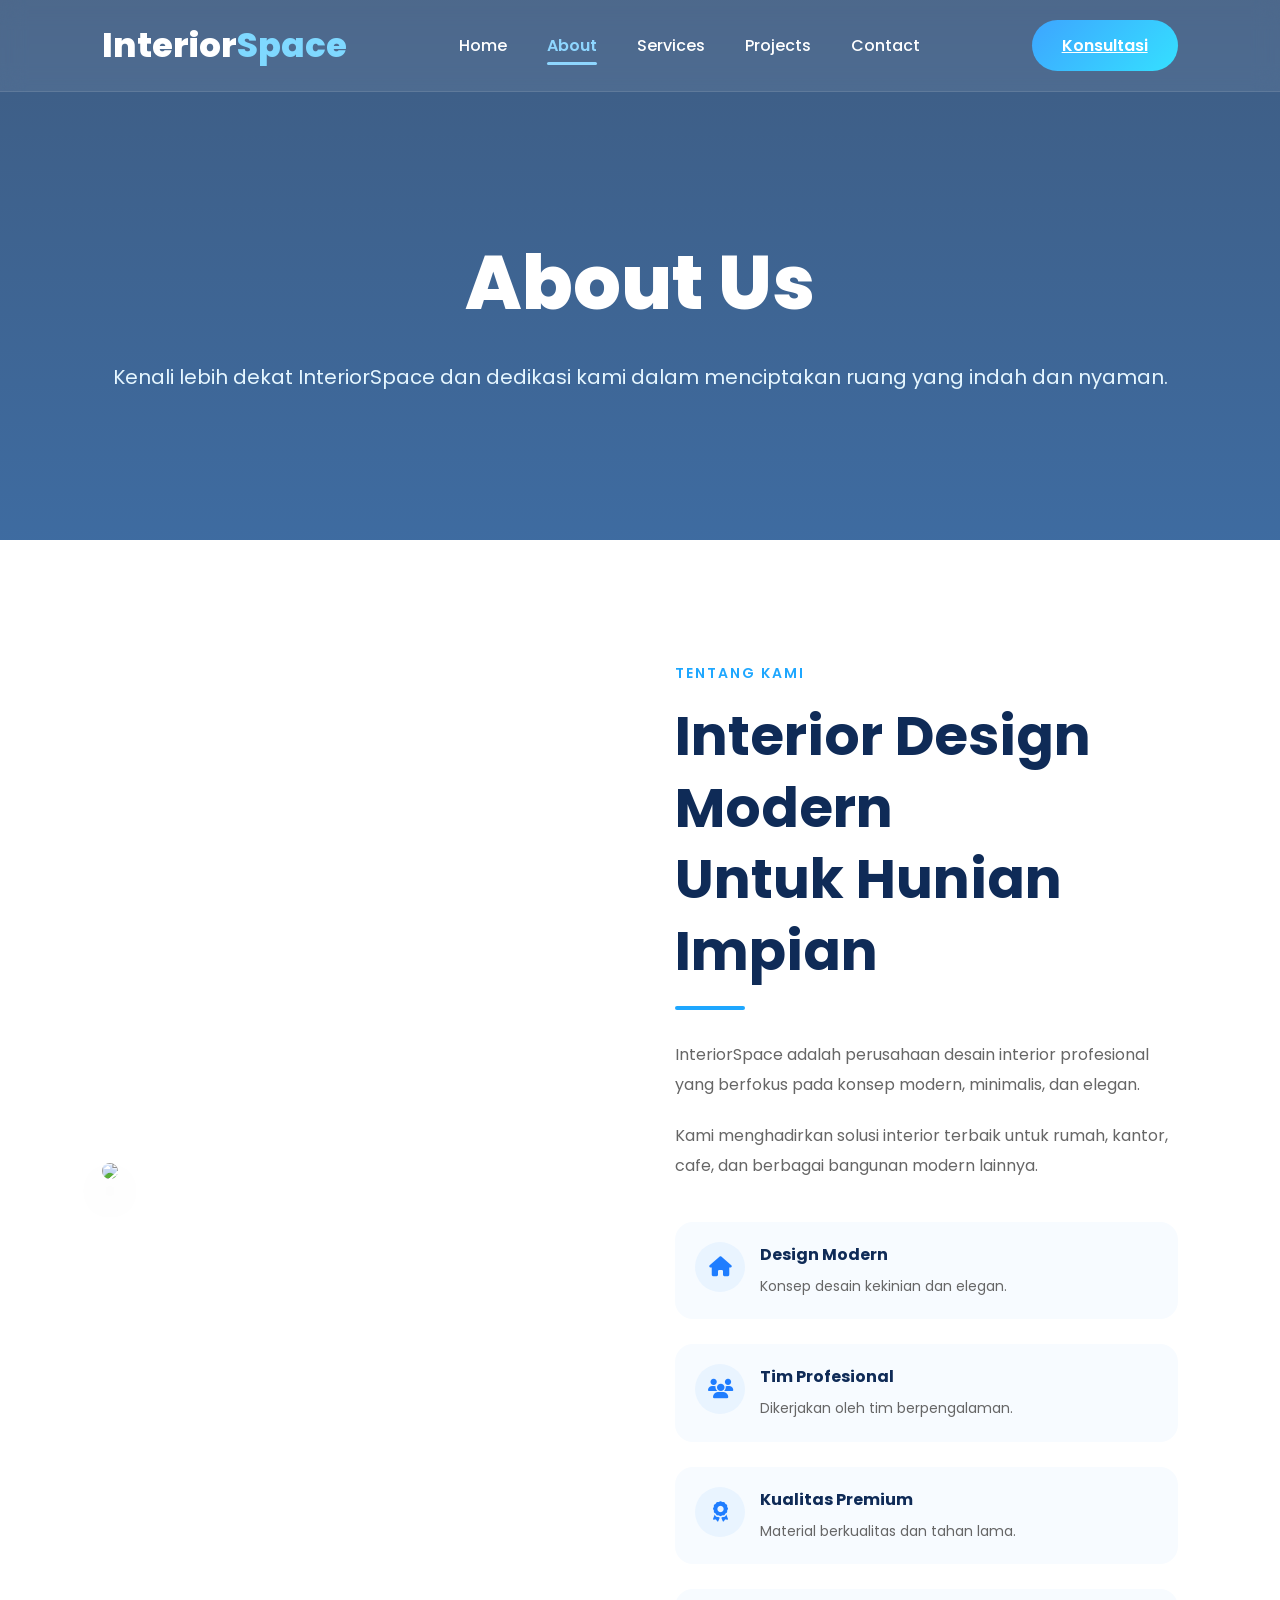
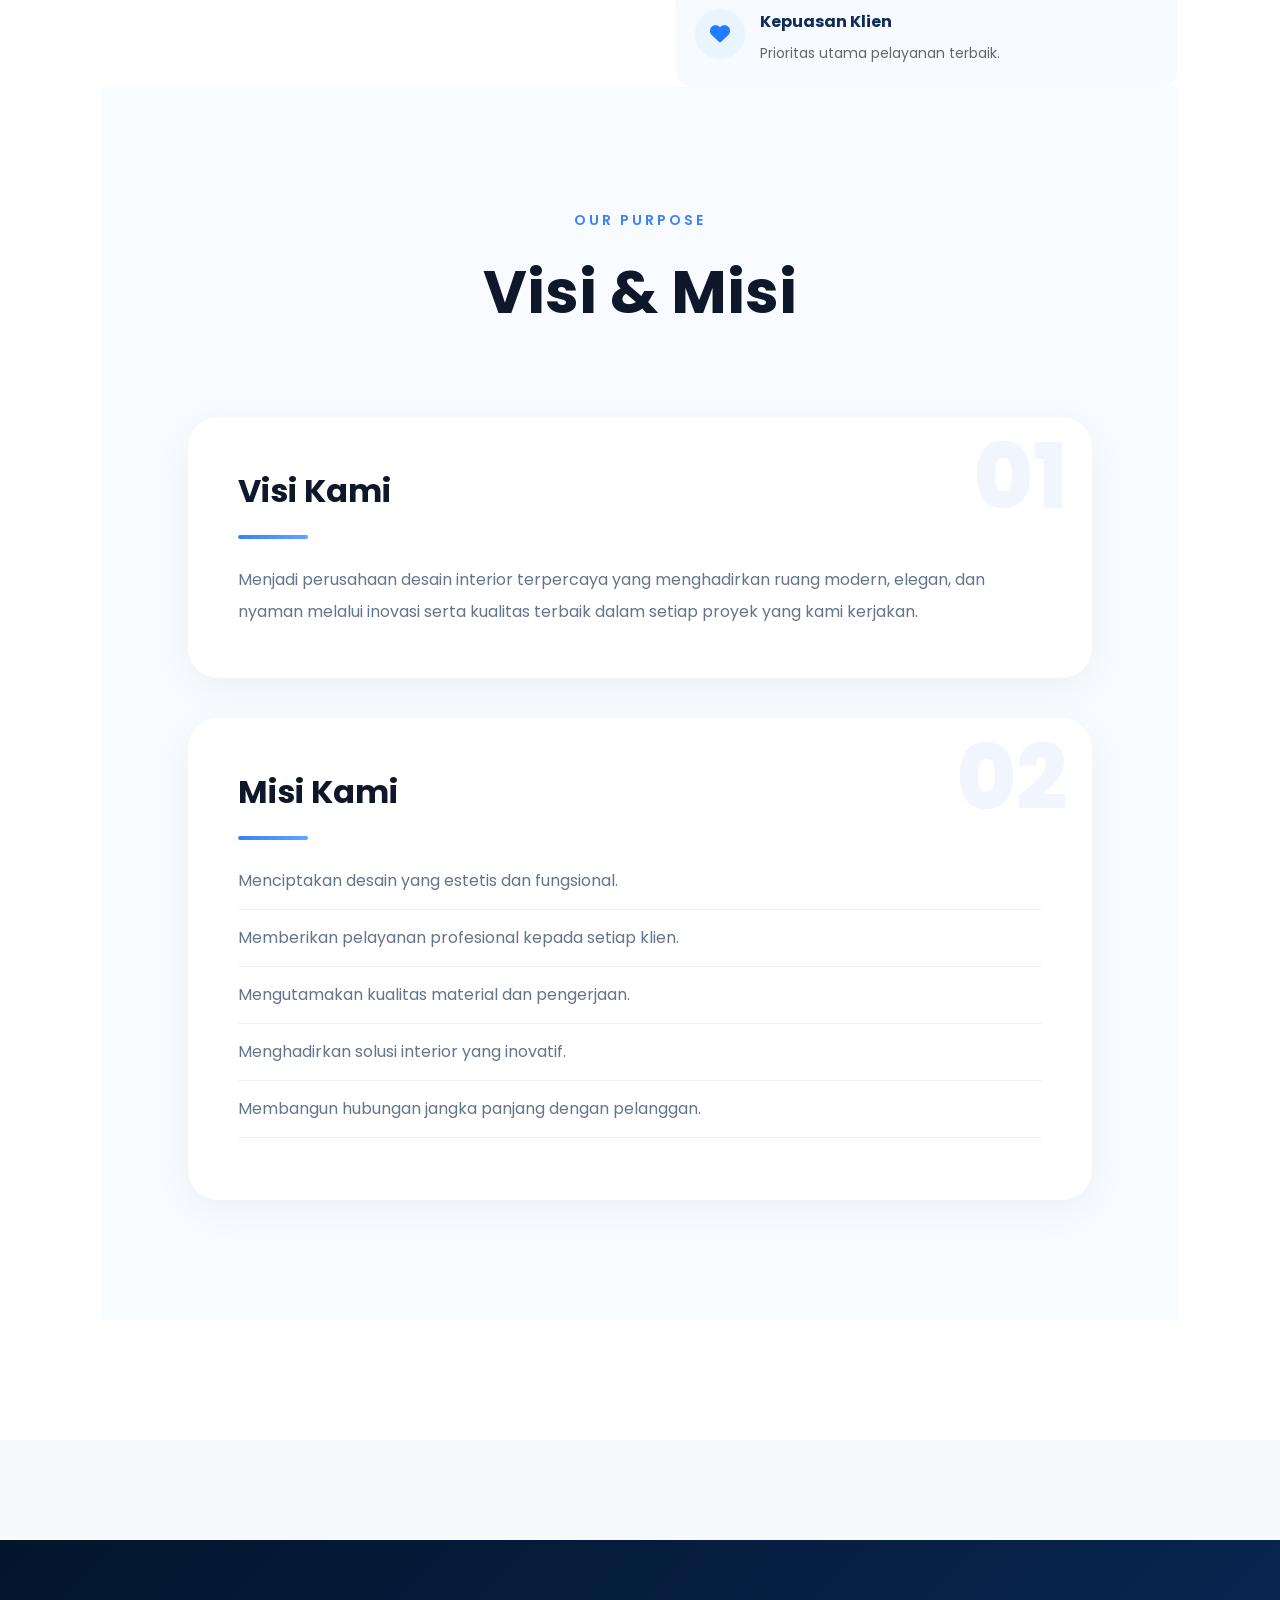
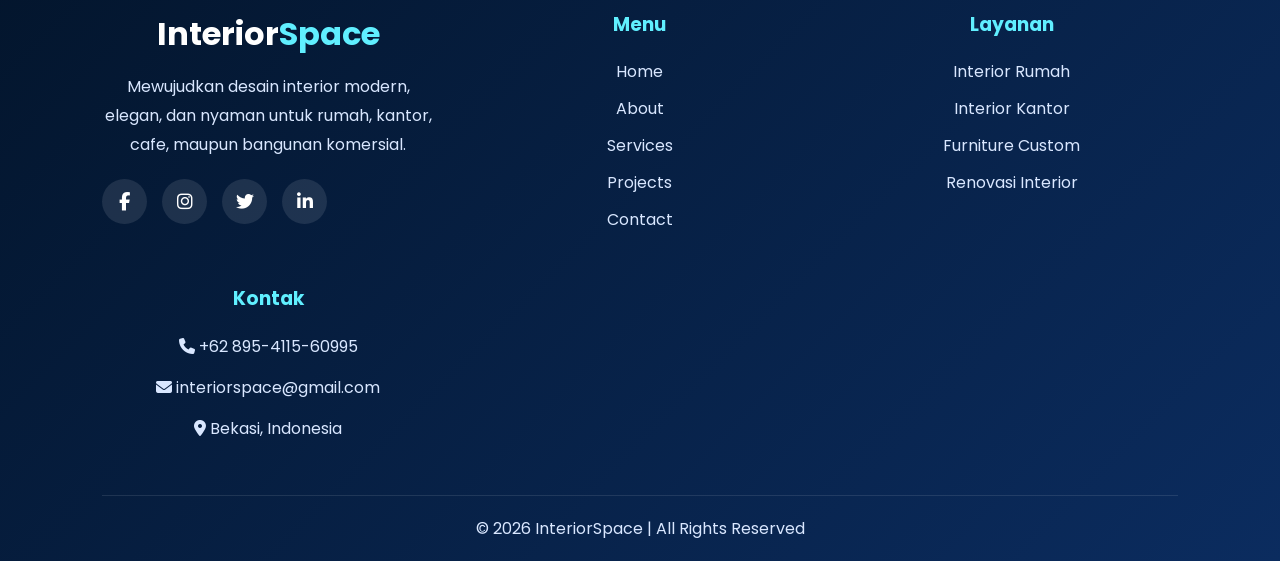
==== about.html @ 624b1803 "Add files via upload" ====
<!DOCTYPE html>
<html lang="id">
<head>
    <meta charset="UTF-8">
    <meta name="viewport" content="width=device-width, initial-scale=1.0">

    <title>About Us - InteriorSpace</title>

    <link rel="stylesheet" href="about.css">

    <!-- GOOGLE FONT -->
    <link href="https://fonts.googleapis.com/css2?family=Poppins:wght@300;400;500;600;700;800&display=swap" rel="stylesheet">

    <!-- FONT AWESOME -->
    <link rel="stylesheet"
    href="https://cdnjs.cloudflare.com/ajax/libs/font-awesome/6.5.1/css/all.min.css"/>

    

</head>
<body>

    <!-- NAVBAR -->

    <header>

        <div class="logo">
            Interior<span>Space</span>
        </div>

        <nav>
    <a href="homepage.html" class="nav-link">Home</a>
    <a href="about.html" class="nav-link">About</a>
    <a href="services.html" class="nav-link">Services</a>
    <a href="project.html" class="nav-link">Projects</a>
    <a href="contact.html" class="nav-link">Contact</a>
</nav>

         <a href="https://wa.me/62895411560995" class="btn">
    Konsultasi
</a>

    </header>

    <!-- HERO -->

    <section class="hero">

        <div class="hero-content">

            <h1>About Us</h1>

            <p>
                Kenali lebih dekat InteriorSpace dan dedikasi kami
                dalam menciptakan ruang yang indah dan nyaman.
            </p>

        </div>

    </section>

    <!-- ABOUT -->

    <section class="about">

        <div class="about-container">

            <!-- IMAGE -->

            <div class="about-image">

                <img src="https://images.unsplash.com/photo-1505693416388-ac5ce068fe85?q=80&w=1200&auto=format&fit=crop">
                <div class="">
                </div>
            </div>

            <!-- TEXT -->

            <div class="about-text">

                <span class="about-tag">
                    TENTANG KAMI
                </span>

                <h2>
                    Interior Design Modern <br>
                    Untuk Hunian Impian
                </h2>

                <div class="line"></div>

                <p>
                    InteriorSpace adalah perusahaan desain interior profesional
                    yang berfokus pada konsep modern, minimalis, dan elegan.
                </p>

                <p>
                    Kami menghadirkan solusi interior terbaik untuk rumah,
                    kantor, cafe, dan berbagai bangunan modern lainnya.
                </p>

                <!-- LIST -->

                <div class="about-list">

                    <div class="about-item">

                        <div class="about-icon">
                            <i class="fa-solid fa-house"></i>
                        </div>

                        <div>

                            <h4>Design Modern</h4>

                            <p>
                                Konsep desain kekinian dan elegan.
                            </p>

                        </div>

                    </div>

                    <div class="about-item">

                        <div class="about-icon">
                            <i class="fa-solid fa-users"></i>
                        </div>

                        <div>

                            <h4>Tim Profesional</h4>

                            <p>
                                Dikerjakan oleh tim berpengalaman.
                            </p>

                        </div>

                    </div>

                    <div class="about-item">

                        <div class="about-icon">
                            <i class="fa-solid fa-award"></i>
                        </div>

                        <div>

                            <h4>Kualitas Premium</h4>

                            <p>
                                Material berkualitas dan tahan lama.
                            </p>

                        </div>

                    </div>

                    <div class="about-item">

                        <div class="about-icon">
                            <i class="fa-solid fa-heart"></i>
                        </div>

                        <div>

                            <h4>Kepuasan Klien</h4>

                            <p>
                                Prioritas utama pelayanan terbaik.
                            </p>

                        </div>

                    </div>

                </div>

            </div>

        </div>

        <section class="vision-mission">

    <div class="vm-title">

        <span>OUR PURPOSE</span>

        <h2>
            Visi & Misi
        </h2>

    </div>

    <div class="vm-container">

        <!-- VISI -->

        <div class="vm-box">

            <div class="vm-number">
                01
            </div>

            <h3>Visi Kami</h3>

            <div class="vm-line"></div>

            <p>
                Menjadi perusahaan desain interior terpercaya yang menghadirkan
                ruang modern, elegan, dan nyaman melalui inovasi serta kualitas
                terbaik dalam setiap proyek yang kami kerjakan.
            </p>

        </div>

        <!-- MISI -->

        <div class="vm-box">

            <div class="vm-number">
                02
            </div>

            <h3>Misi Kami</h3>

            <div class="vm-line"></div>

            <ul>

                <li>Menciptakan desain yang estetis dan fungsional.</li>

                <li>Memberikan pelayanan profesional kepada setiap klien.</li>

                <li>Mengutamakan kualitas material dan pengerjaan.</li>

                <li>Menghadirkan solusi interior yang inovatif.</li>

                <li>Membangun hubungan jangka panjang dengan pelanggan.</li>

            </ul>

        </div>

    </div>

</section>


<script src="script.js"></script>
</body>
        
    <!-- FOOTER -->

    </section>

<!-- FOOTER -->

<footer class="footer">

    <div class="footer-top"></div>

    <div class="footer-container">

        <div class="footer-box">

            <h2 class="footer-logo">
                Interior<span>Space</span>
            </h2>

            <p>
                Mewujudkan desain interior modern, elegan,
                dan nyaman untuk rumah, kantor, cafe,
                maupun bangunan komersial.
            </p>

            <div class="social">

                <a href="#"><i class="fab fa-facebook-f"></i></a>
                <a href="#"><i class="fab fa-instagram"></i></a>
                <a href="#"><i class="fab fa-twitter"></i></a>
                <a href="#"><i class="fab fa-linkedin-in"></i></a>

            </div>

        </div>

        <div class="footer-box">

            <h3>Menu</h3>

            <a href="homepage.html">Home</a>
            <a href="about.html">About</a>
            <a href="services.html">Services</a>
            <a href="project.html">Projects</a>
            <a href="contact.html">Contact</a>

        </div>

        <div class="footer-box">

            <h3>Layanan</h3>

            <a href="#">Interior Rumah</a>
            <a href="#">Interior Kantor</a>
            <a href="#">Furniture Custom</a>
            <a href="#">Renovasi Interior</a>

        </div>

        <div class="footer-box">

            <h3>Kontak</h3>

             <p><i class="fas fa-phone"></i> +62 895-4115-60995</p>

            <p><i class="fas fa-envelope"></i> interiorspace@gmail.com</p>

            <p><i class="fas fa-location-dot"></i> Bekasi, Indonesia</p>

        </div>

    </div>

    <div class="footer-bottom">
        <p>© 2026 InteriorSpace | All Rights Reserved</p>
    </div>

</footer>

<script src="script.js"></script>



</body>
</html>
---- about.css ----
/* =========================
                GLOBAL
        ========================= */

        *{
            margin:0;
            padding:0;
            box-sizing:border-box;
            font-family:'Poppins',sans-serif;
            scroll-behavior:smooth;
        }

        body{
            background:#f7f9fc;
            overflow-x:hidden;
        }

        /* =========================
                NAVBAR
        ========================= */

        header{
            width:100%;
            padding:20px 8%;

            position:fixed;
            top:0;
            left:0;
            z-index:1000;

            display:flex;
            justify-content:space-between;
            align-items:center;

            background:rgba(255,255,255,0.08);
            backdrop-filter:blur(12px);

            border-bottom:1px solid rgba(255,255,255,0.1);
        }

        .logo{
            font-size:34px;
            font-weight:800;
            color:white;
        }

        .logo span{
            color:#7fd8ff;
        }

        nav a{
            text-decoration:none;
            color:white;
            margin:0 18px;
            font-weight:500;
            transition:0.3s;
            position:relative;
        }

        nav a:hover{
            color:#7fd8ff;
        }

        nav a::after{
            content:'';
            position:absolute;
            width:0%;
            height:2px;
            background:#7fd8ff;
            left:0;
            bottom:-6px;
            transition:0.3s;
        }

        nav a:hover::after{
            width:100%;
        }

        .btn{
            padding:13px 30px;
            border:none;
            border-radius:40px;
            background:linear-gradient(135deg,#3da5ff,#35e0ff);
            color:white;
            font-weight:600;
            cursor:pointer;
            transition:0.3s;
        }

        .btn:hover{
            transform:translateY(-5px);
        }

        /* =========================
                HERO
        ========================= */

        .hero{
            width:100%;
            height:60vh;

            background:
            linear-gradient(rgba(0,40,90,0.75),rgba(0,60,130,0.75)),
            url('https://images.unsplash.com/photo-1494526585095-c41746248156?q=80&w=1600&auto=format&fit=crop');

            background-size:cover;
            background-position:center;

            display:flex;
            justify-content:center;
            align-items:center;
            text-align:center;

            padding:20px;
            color:white;
        }

        .hero-content{
            margin-top:80px;
        }

        .hero-content h1{
            font-size:75px;
            margin-bottom:20px;
            font-weight:800;
        }

        .hero-content p{
            font-size:20px;
            line-height:1.8;
            color:#e5f6ff;
        }

        /* =========================
                ABOUT
        ========================= */

        .about{
            padding:120px 8%;
            background:white;
        }

        .about-container{
            display:flex;
            align-items:center;
            gap:70px;
            flex-wrap:wrap;
        }

        /* IMAGE */

        .about-image{
            flex:1;
            position:relative;
        }

        .about-image img{
            width:100%;
            border-radius:30px;
            box-shadow:0 20px 40px rgba(0,0,0,0.1);
        }

        .experience-box{
            position:absolute;
            left:30px;
            bottom:30px;

            background:linear-gradient(135deg,#0066ff,#35e0ff);

            padding:30px;
            border-radius:20px;

            color:white;
            text-align:center;

            min-width:180px;
        }

        .experience-box i{
            font-size:35px;
            margin-bottom:10px;
        }

        .experience-box h3{
            font-size:45px;
            margin-bottom:5px;
        }

        /* TEXT */

        .about-text{
            flex:1;
        }

        .about-tag{
            color:#1ea7ff;
            font-size:14px;
            font-weight:600;
            letter-spacing:2px;
        }

        .about-text h2{
            font-size:55px;
            color:#0f2b57;
            line-height:1.3;
            margin:15px 0 20px;
        }

        .line{
            width:70px;
            height:4px;
            border-radius:10px;
            background:#1ea7ff;
            margin-bottom:30px;
        }

        .about-text p{
            color:#666;
            line-height:1.9;
            margin-bottom:20px;
        }

        /* LIST */

        .about-list{
            display:grid;
            grid-template-columns:repeat(auto-fit,minmax(250px,1fr));
            gap:25px;
            margin-top:40px;
        }

        .about-item{
            display:flex;
            gap:15px;
            background:#f7fbff;
            padding:20px;
            border-radius:18px;
            transition:0.3s;
        }

        .about-item:hover{
            transform:translateY(-5px);
        }

        .about-icon{
            min-width:50px;
            height:50px;
            border-radius:50%;

            background:#e9f4ff;
            color:#1f7dff;

            display:flex;
            justify-content:center;
            align-items:center;
        }

        .about-icon i{
            font-size:20px;
        }

        .about-item h4{
            color:#0f2b57;
            margin-bottom:6px;
        }

        .about-item p{
            margin:0;
            font-size:14px;
        }

        /* =========================
                VISION
        ========================= */

        .vision-box{
            margin-top:80px;

            background:#f3f7fd;

            border-radius:25px;

            padding:50px;
            text-align:center;
        }

        .vision-box span{
            color:#1ea7ff;
            font-size:14px;
            font-weight:600;
            letter-spacing:2px;
        }

        .vision-box i{
            display:block;
            font-size:40px;
            color:#1f7dff;
            margin:20px 0;
        }

        .vision-box p{
            max-width:850px;
            margin:auto;
            line-height:2;
            color:#555;
            font-size:18px;
        }

        /* =========================
                TEAM
        ========================= */

        .team{
            padding-top:100px;
        }

        .team h2{
            text-align:center;
            font-size:50px;
            color:#0f2b57;
            margin-bottom:60px;
        }

        .team-container{
            display:grid;
            grid-template-columns:repeat(auto-fit,minmax(230px,1fr));
            gap:30px;
        }

        .team-card{
            background:white;
            border-radius:25px;
            padding:35px 25px;
            text-align:center;

            box-shadow:0 10px 30px rgba(0,0,0,0.06);

            transition:0.3s;
        }

        .team-card:hover{
            transform:translateY(-8px);
        }

        .team-card img{
            width:110px;
            height:110px;
            border-radius:50%;
            object-fit:cover;
            margin-bottom:20px;
        }

        .team-card h3{
            color:#0f2b57;
            margin-bottom:5px;
        }

        .team-card p{
            color:#777;
            margin-bottom:20px;
        }

        .socials{
            display:flex;
            justify-content:center;
            gap:12px;
        }

        .socials i{
            width:38px;
            height:38px;
            border-radius:50%;

            background:#eef5ff;
            color:#1f7dff;

            display:flex;
            justify-content:center;
            align-items:center;

            cursor:pointer;
            transition:0.3s;
        }

        .socials i:hover{
            background:#1f7dff;
            color:white;
        }

        /* =========================
                FOOTER
        ========================= */

        footer{
            background:#081b34;
            color:white;
            text-align:center;
            padding:25px;
            margin-top:100px;
        }

        /* =========================
                RESPONSIVE
        ========================= */

        @media(max-width:992px){

            .about-container{
                flex-direction:column;
            }

            .hero-content h1{
                font-size:55px;
            }

        }

        @media(max-width:768px){

            header{
                flex-direction:column;
                gap:15px;
            }

            nav{
                text-align:center;
            }

            nav a{
                display:inline-block;
                margin:10px;
            }

            .hero-content h1{
                font-size:42px;
            }

            .about-text h2{
                font-size:38px;
            }

            .team h2{
                font-size:38px;
            }

            .vision-box{
                padding:35px 25px;
            }

        }

        nav a{
    text-decoration:none;
    color:white;
    margin:0 18px;
    font-weight:500;
    position:relative;
    transition:.3s;
}

nav a:hover{
    color:#8ed6ff;
}

nav a.active{
    color:#8ed6ff;
    font-weight:600;
}

nav a.active::after{
    content:'';
    position:absolute;
    left:0;
    bottom:-8px;
    width:100%;
    height:3px;
    background:#8ed6ff;
    border-radius:10px;
}

@media(max-width:768px){

    nav{
        display:flex;
        overflow-x:auto;
        white-space:nowrap;
        width:100%;
        padding-bottom:10px;
    }

    nav::-webkit-scrollbar{
        display:none;
    }

    nav a{
        flex-shrink:0;
        margin:0 12px;
    }

}

/* ================= FOOTER ================= */

.footer{
    background:linear-gradient(
        135deg,
        #03152c,
        #0b2c5f
    );
    color:white;
    padding:70px 8% 20px;
}

.footer-container{
    display:grid;
    grid-template-columns:
    repeat(auto-fit,minmax(250px,1fr));
    gap:40px;
}

.footer-box h2{
    font-size:32px;
    margin-bottom:15px;
}

.footer-box h2 span{
    color:#60efff;
}

.footer-box h3{
    margin-bottom:20px;
    color:#60efff;
}

.footer-box p{
    color:#d9e7ff;
    line-height:1.8;
    margin-bottom:12px;
}

.footer-box a{
    display:block;
    color:#d9e7ff;
    text-decoration:none;
    margin-bottom:12px;
    transition:.3s;
}

.footer-box a:hover{
    color:#60efff;
    transform:translateX(5px);
}

.social{
    display:flex;
    gap:15px;
    margin-top:20px;
}

.social a{
    width:45px;
    height:45px;
    background:rgba(255,255,255,.1);
    border-radius:50%;

    display:flex;
    align-items:center;
    justify-content:center;

    color:white;
    font-size:18px;

    transition:.3s;
}

.social a:hover{
    background:#60efff;
    color:#03152c;
    transform:translateY(-5px);
}

.footer-bottom{
    border-top:1px solid rgba(255,255,255,.1);
    margin-top:40px;
    padding-top:20px;
    text-align:center;
}

.footer-bottom p{
    color:#d9e7ff;
}

/* ================= RESPONSIVE ================= */

@media(max-width:768px){

    .footer{
        text-align:center;
    }

    .social{
        justify-content:center;
    }

}

/* ========================= */
/* VISION MISSION MODERN */
/* ========================= */

.vision-mission{
    padding:120px 8%;
    background:#f8fbff;
}

.vm-title{
    text-align:center;
    margin-bottom:80px;
}

.vm-title span{
    color:#3b82f6;
    font-size:14px;
    font-weight:600;
    letter-spacing:3px;
}

.vm-title h2{
    font-size:60px;
    color:#0f172a;
    margin-top:15px;
    font-weight:700;
}

.vm-container{
    display:grid;
    grid-template-columns:repeat(auto-fit,minmax(450px,1fr));
    gap:40px;
}

.vm-box{
    background:white;
    padding:50px;
    border-radius:30px;
    position:relative;
    overflow:hidden;
    transition:.4s;
    box-shadow:0 10px 40px rgba(0,0,0,.05);
}

.vm-box:hover{
    transform:translateY(-10px);
}

.vm-number{
    position:absolute;
    top:15px;
    right:25px;
    font-size:90px;
    font-weight:800;
    color:rgba(59,130,246,.08);
    line-height:1;
}

.vm-box h3{
    font-size:32px;
    color:#0f172a;
    margin-bottom:20px;
}

.vm-line{
    width:70px;
    height:4px;
    background:linear-gradient(
        90deg,
        #3b82f6,
        #60a5fa
    );
    border-radius:20px;
    margin-bottom:25px;
}

.vm-box p{
    color:#64748b;
    line-height:2;
    font-size:16px;
}

.vm-box ul{
    list-style:none;
}

.vm-box ul li{
    color:#64748b;
    line-height:2;
    margin-bottom:12px;
    border-bottom:1px solid #eef2f7;
    padding-bottom:12px;
}

/* Responsive */

@media(max-width:768px){

    .vm-title h2{
        font-size:40px;
    }

    .vm-container{
        grid-template-columns:1fr;
    }

    .vm-box{
        padding:35px;
    }

    .vm-number{
        font-size:70px;
    }

}
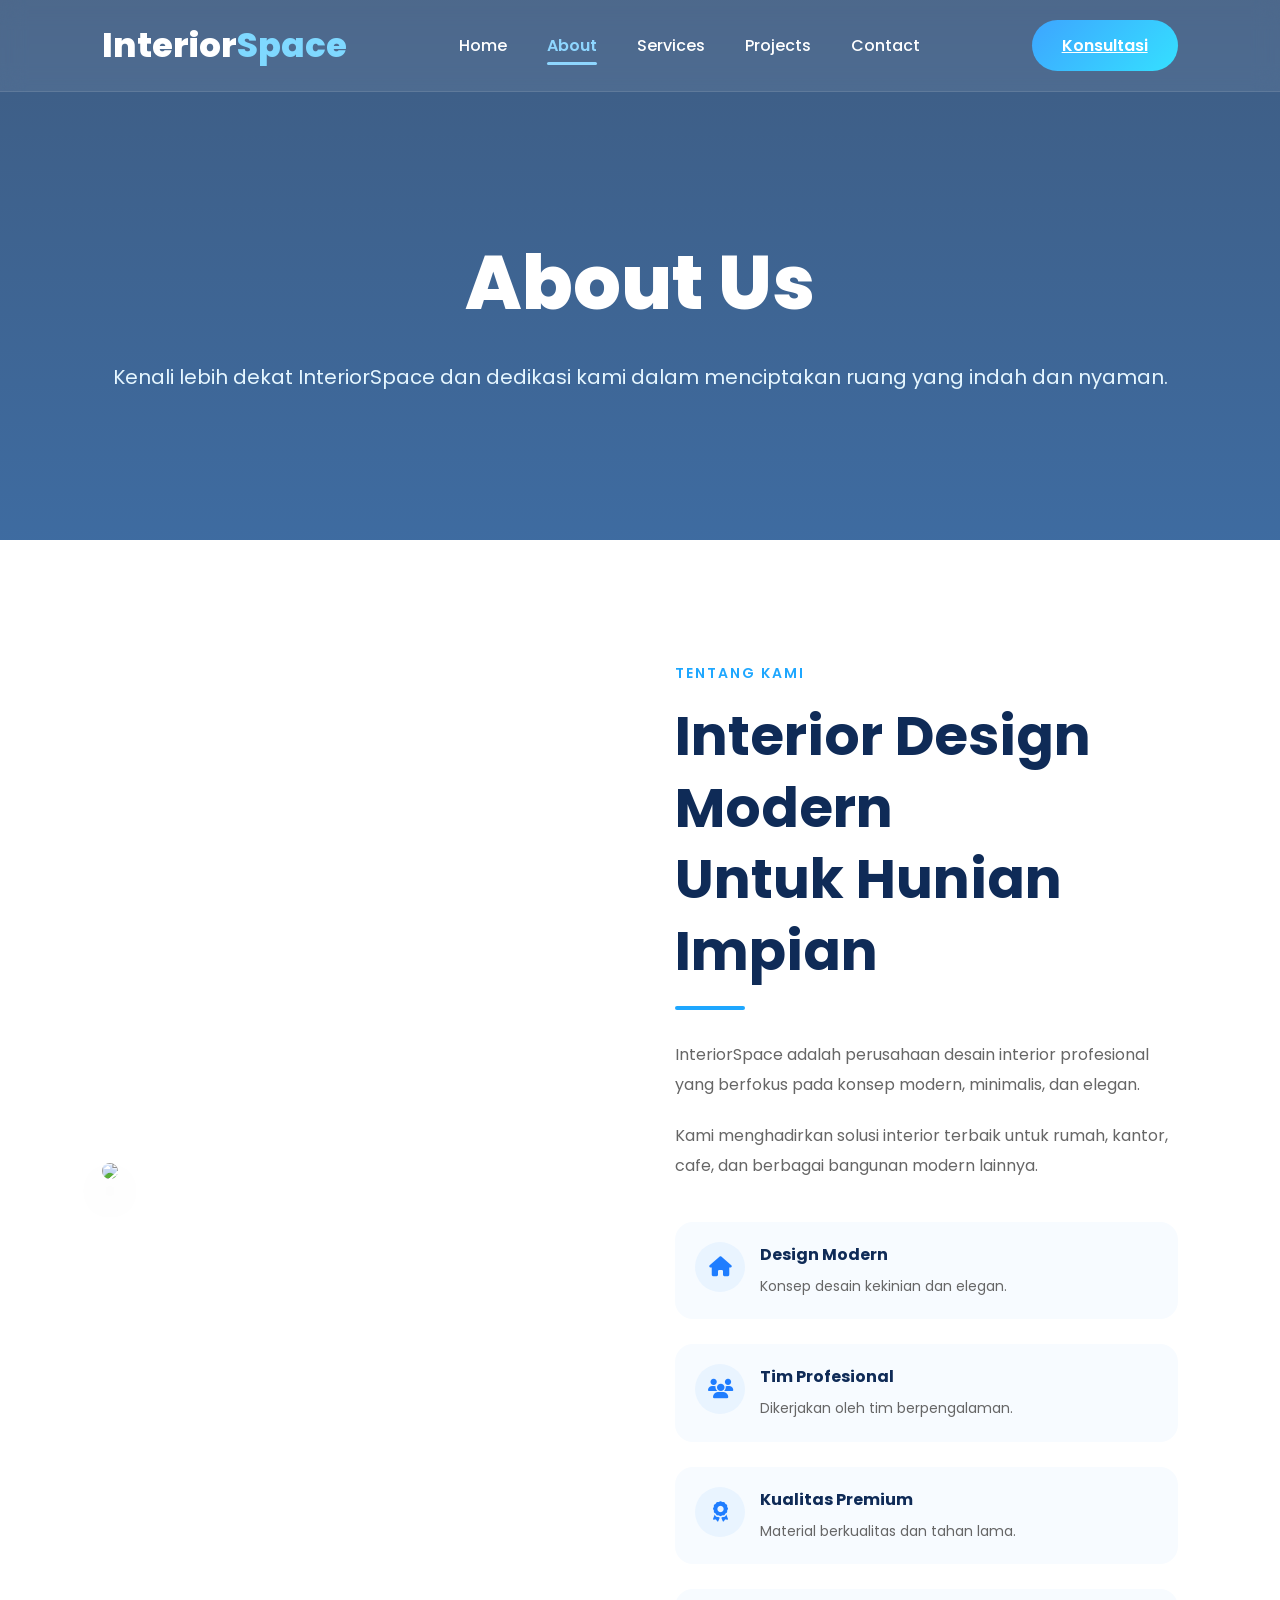
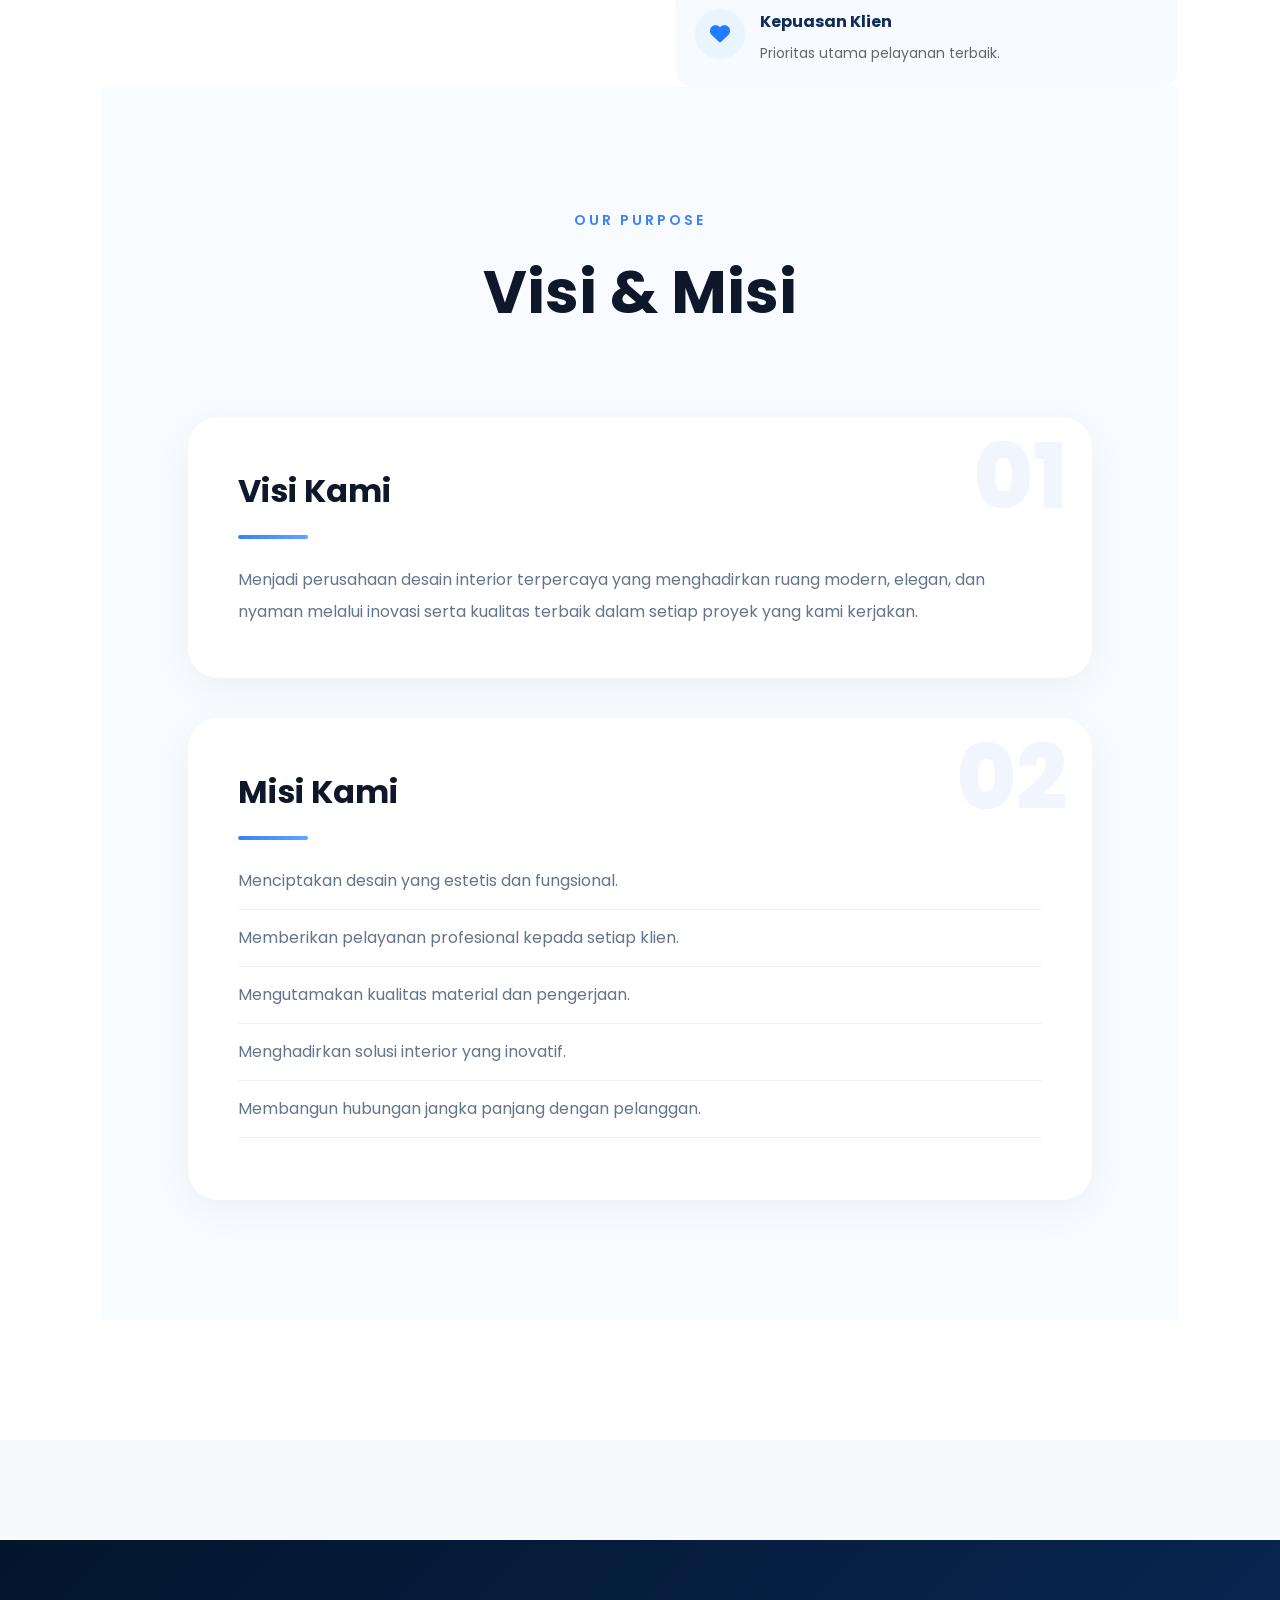
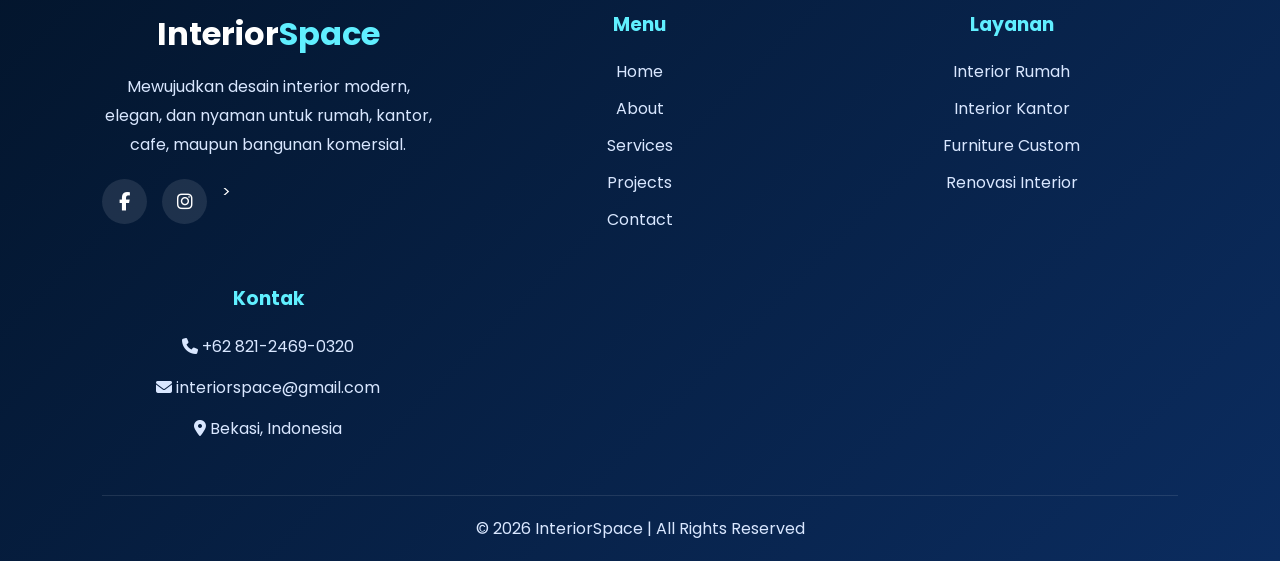
==== commit dcc8f898: "Update about.html" ====
--- a/about.html
+++ b/about.html
@@ -29,7 +29,7 @@
         </div>
 
         <nav>
-    <a href="homepage.html" class="nav-link">Home</a>
+    <a href="index.html" class="nav-link">Home</a>
     <a href="about.html" class="nav-link">About</a>
     <a href="services.html" class="nav-link">Services</a>
     <a href="project.html" class="nav-link">Projects</a>
@@ -278,9 +278,7 @@
             <div class="social">
 
                 <a href="#"><i class="fab fa-facebook-f"></i></a>
-                <a href="#"><i class="fab fa-instagram"></i></a>
-                <a href="#"><i class="fab fa-twitter"></i></a>
-                <a href="#"><i class="fab fa-linkedin-in"></i></a>
+                <a href="#"><i class="fab fa-instagram"></i></a>>
 
             </div>
 
@@ -290,7 +288,7 @@
 
             <h3>Menu</h3>
 
-            <a href="homepage.html">Home</a>
+            <a href="index.html">Home</a>
             <a href="about.html">About</a>
             <a href="services.html">Services</a>
             <a href="project.html">Projects</a>
@@ -313,7 +311,7 @@
 
             <h3>Kontak</h3>
 
-             <p><i class="fas fa-phone"></i> +62 895-4115-60995</p>
+             <p><i class="fas fa-phone"></i> +62 821-2469-0320</p>
 
             <p><i class="fas fa-envelope"></i> interiorspace@gmail.com</p>
 
@@ -334,4 +332,4 @@
 
 
 </body>
-</html>+</html>
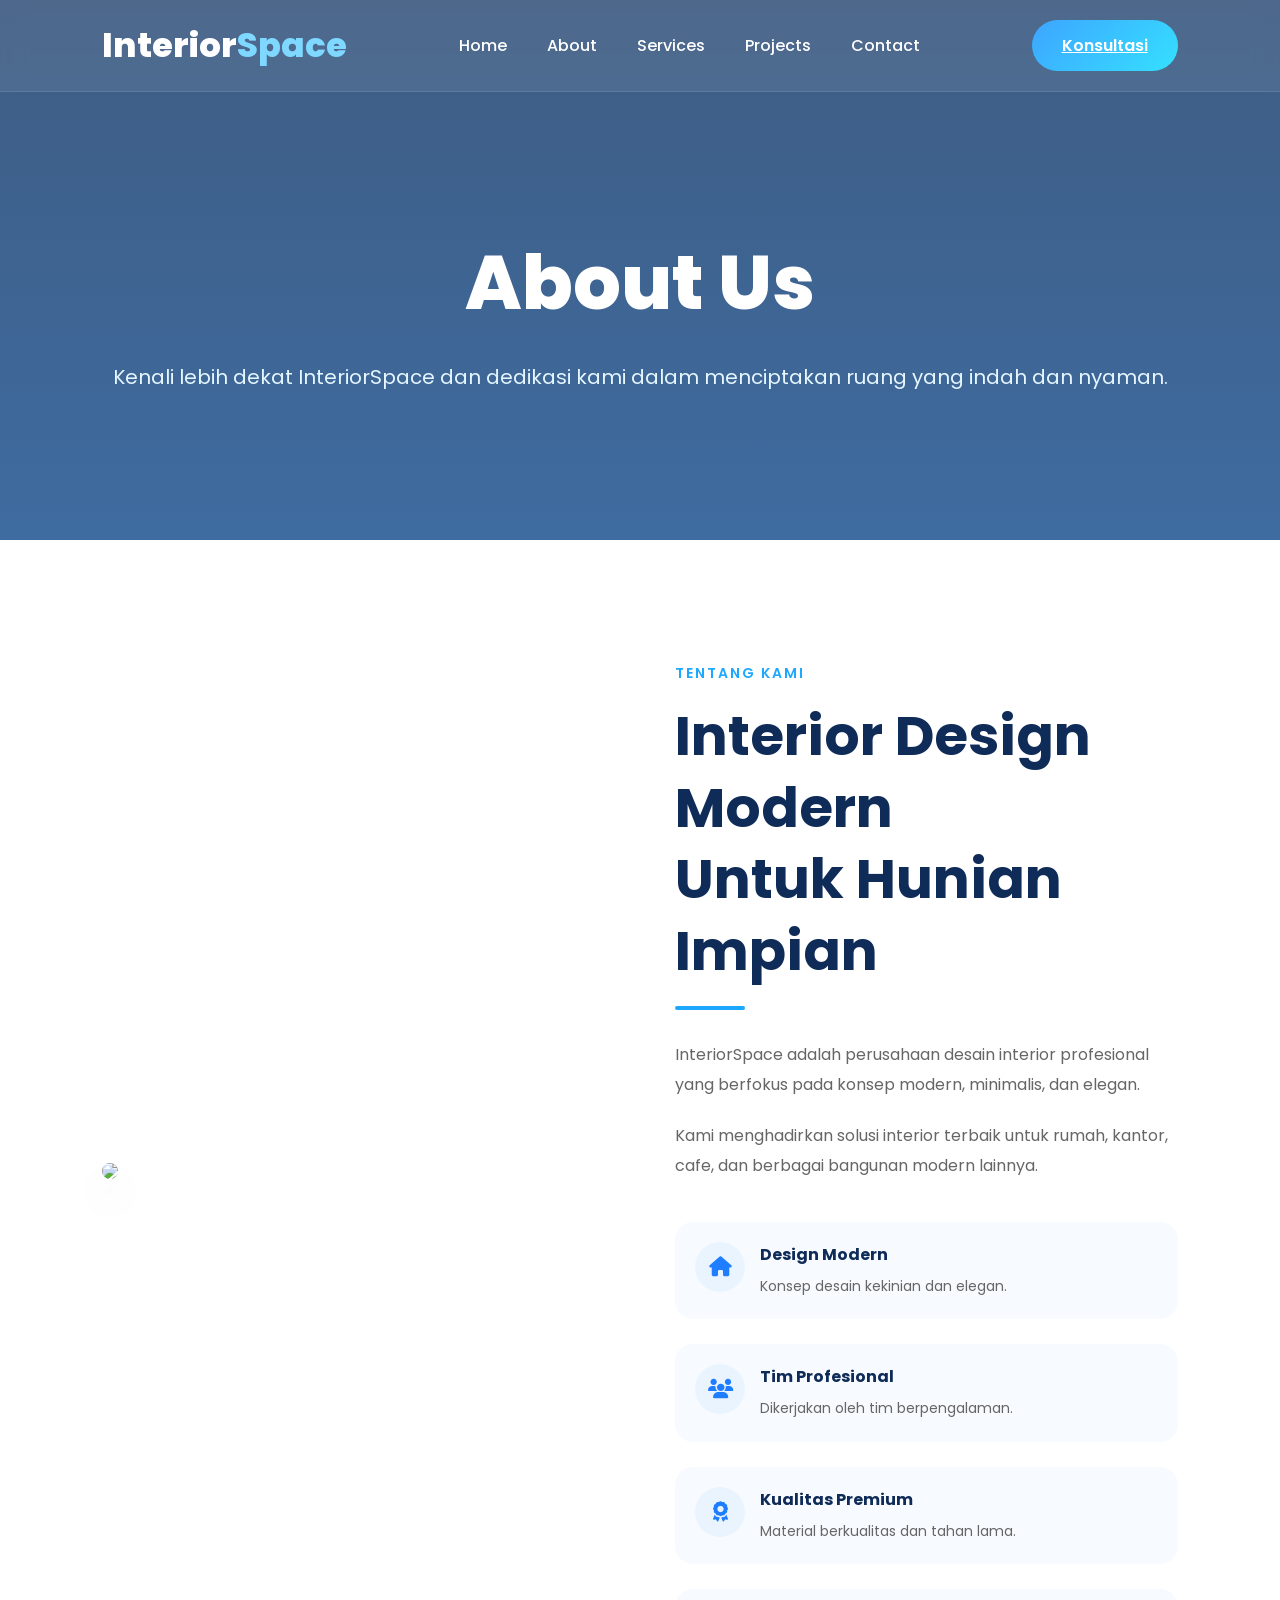
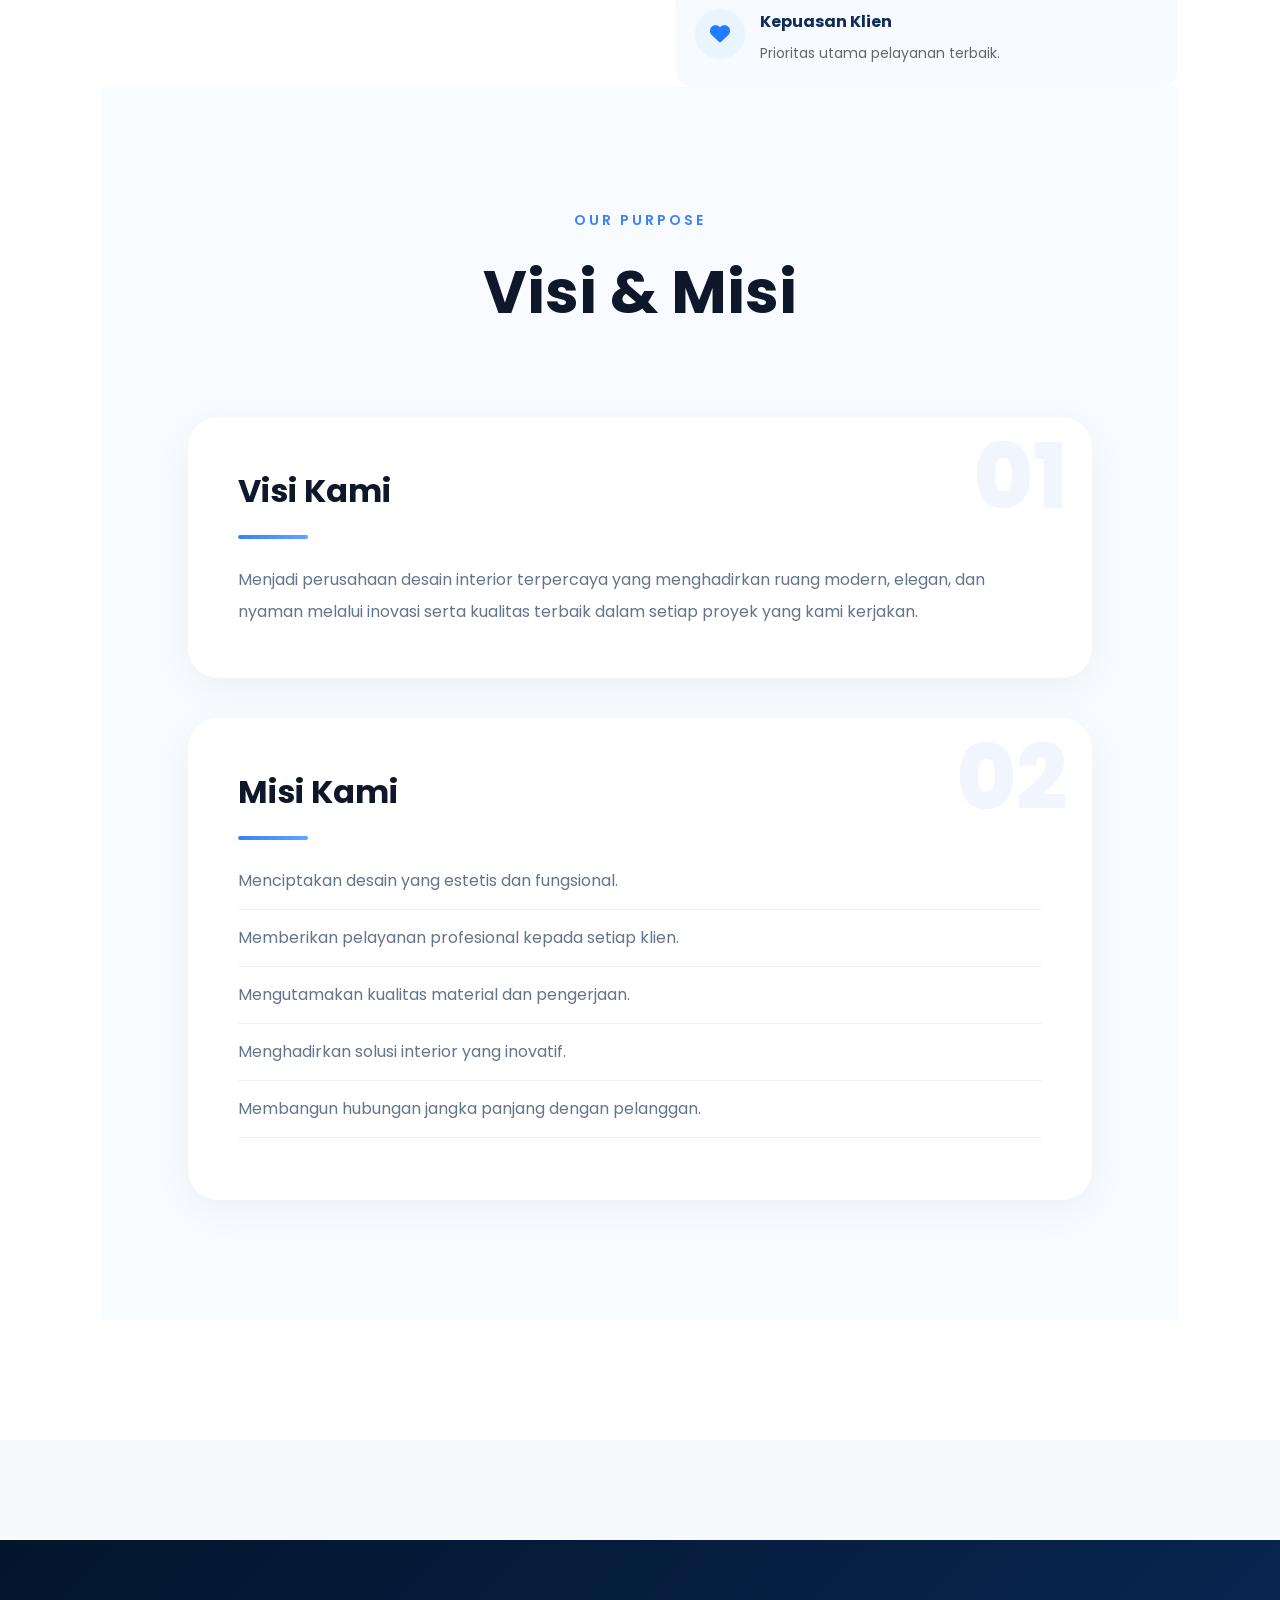
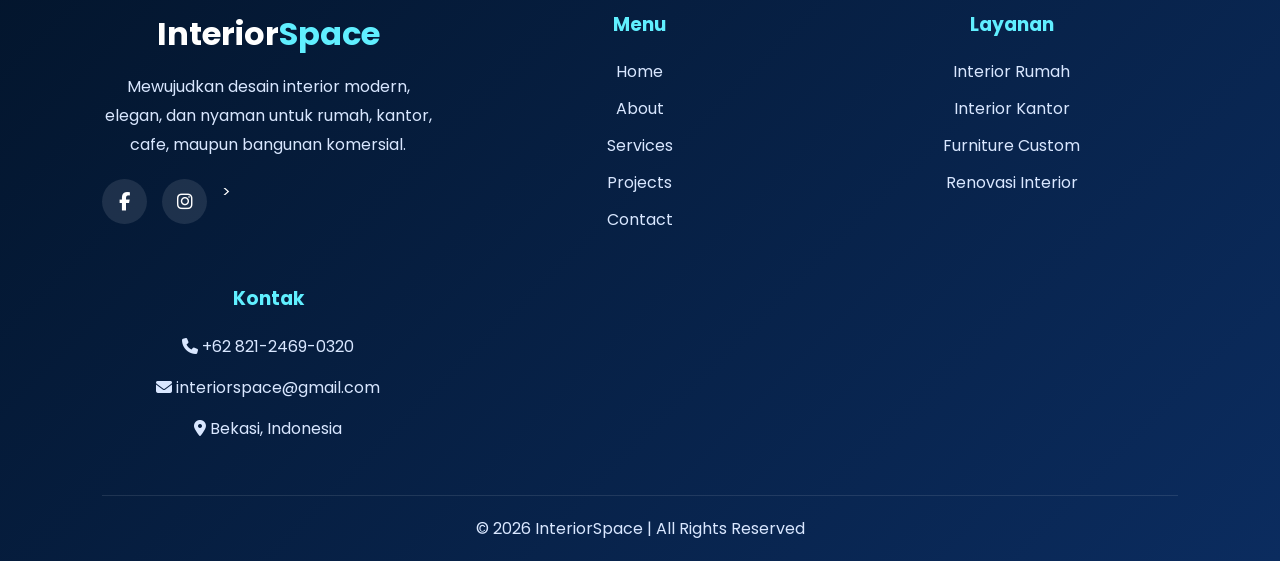
==== commit 4cd6a4fc: "Update about.html" ====
--- a/about.html
+++ b/about.html
@@ -14,6 +14,12 @@
     <!-- FONT AWESOME -->
     <link rel="stylesheet"
     href="https://cdnjs.cloudflare.com/ajax/libs/font-awesome/6.5.1/css/all.min.css"/>
+
+    <div class="menu-btn">
+    <span></span>
+    <span></span>
+    <span></span>
+</div>
 
     
 
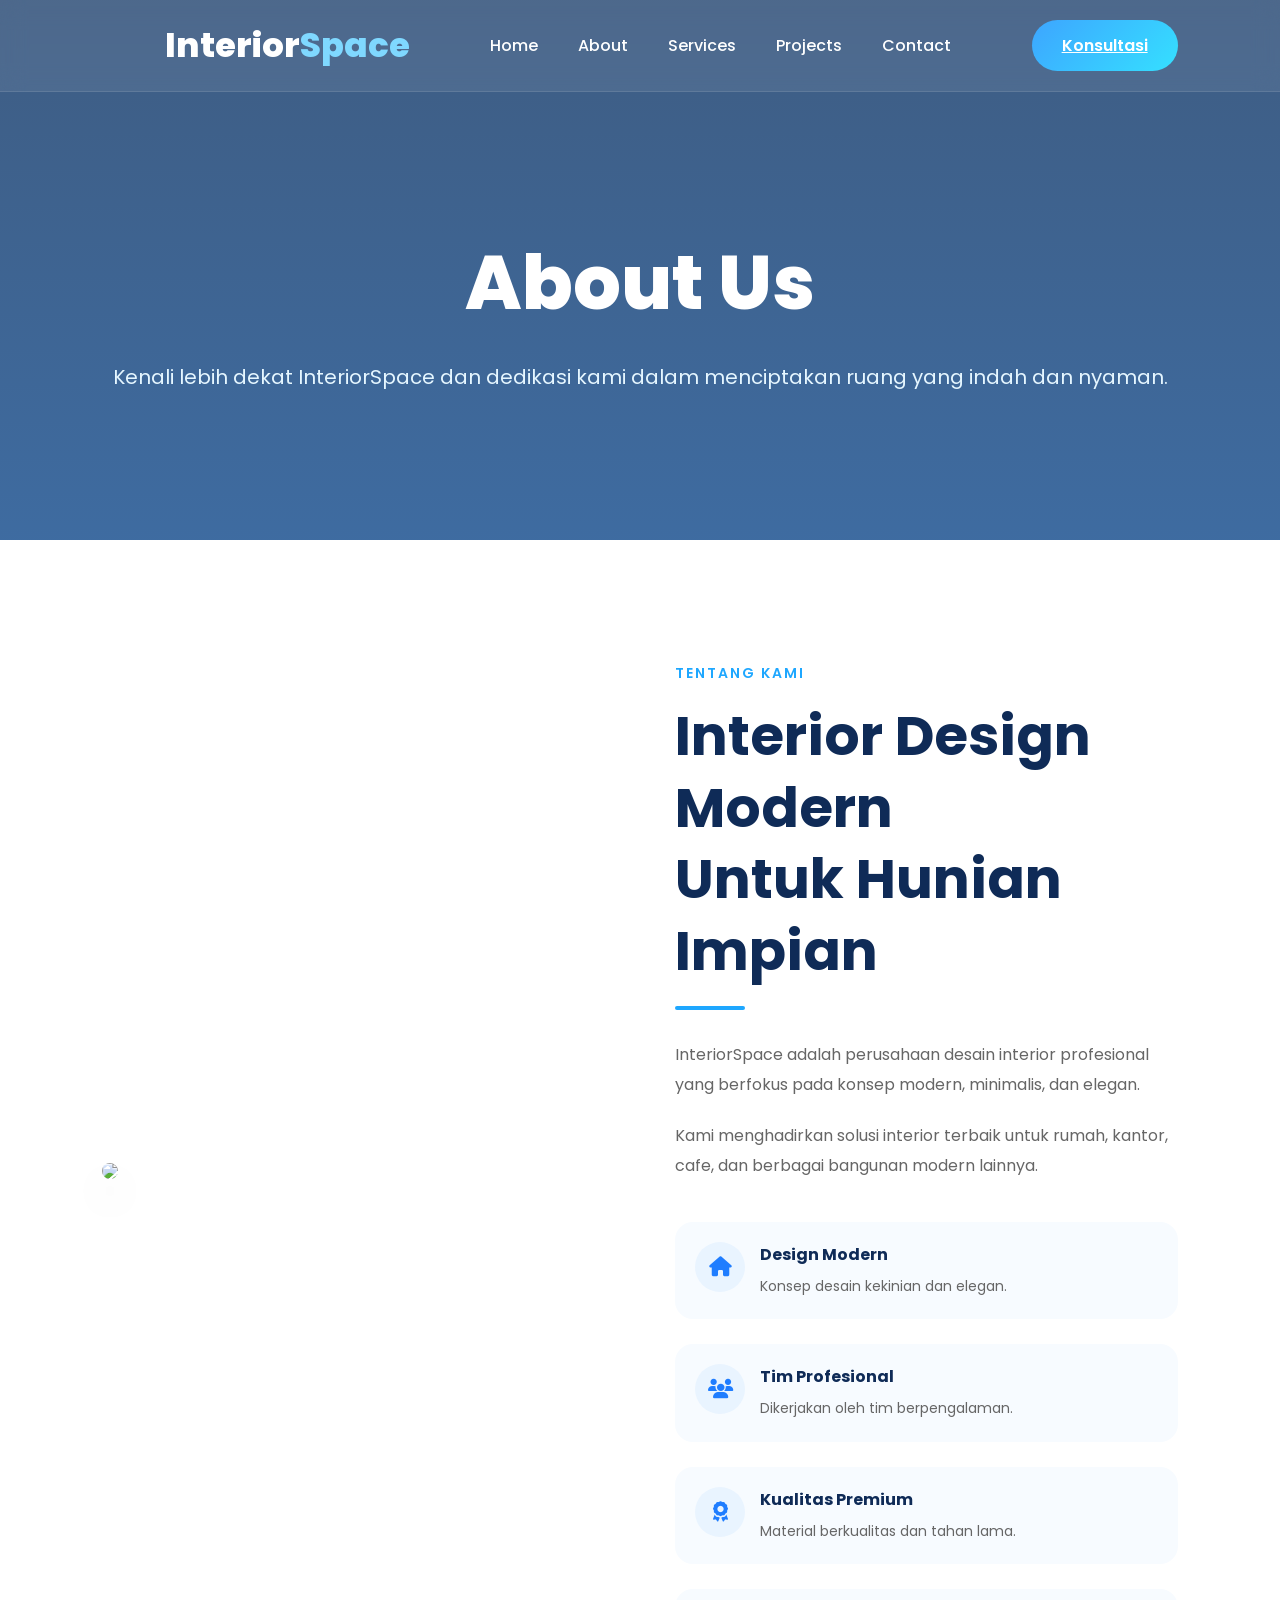
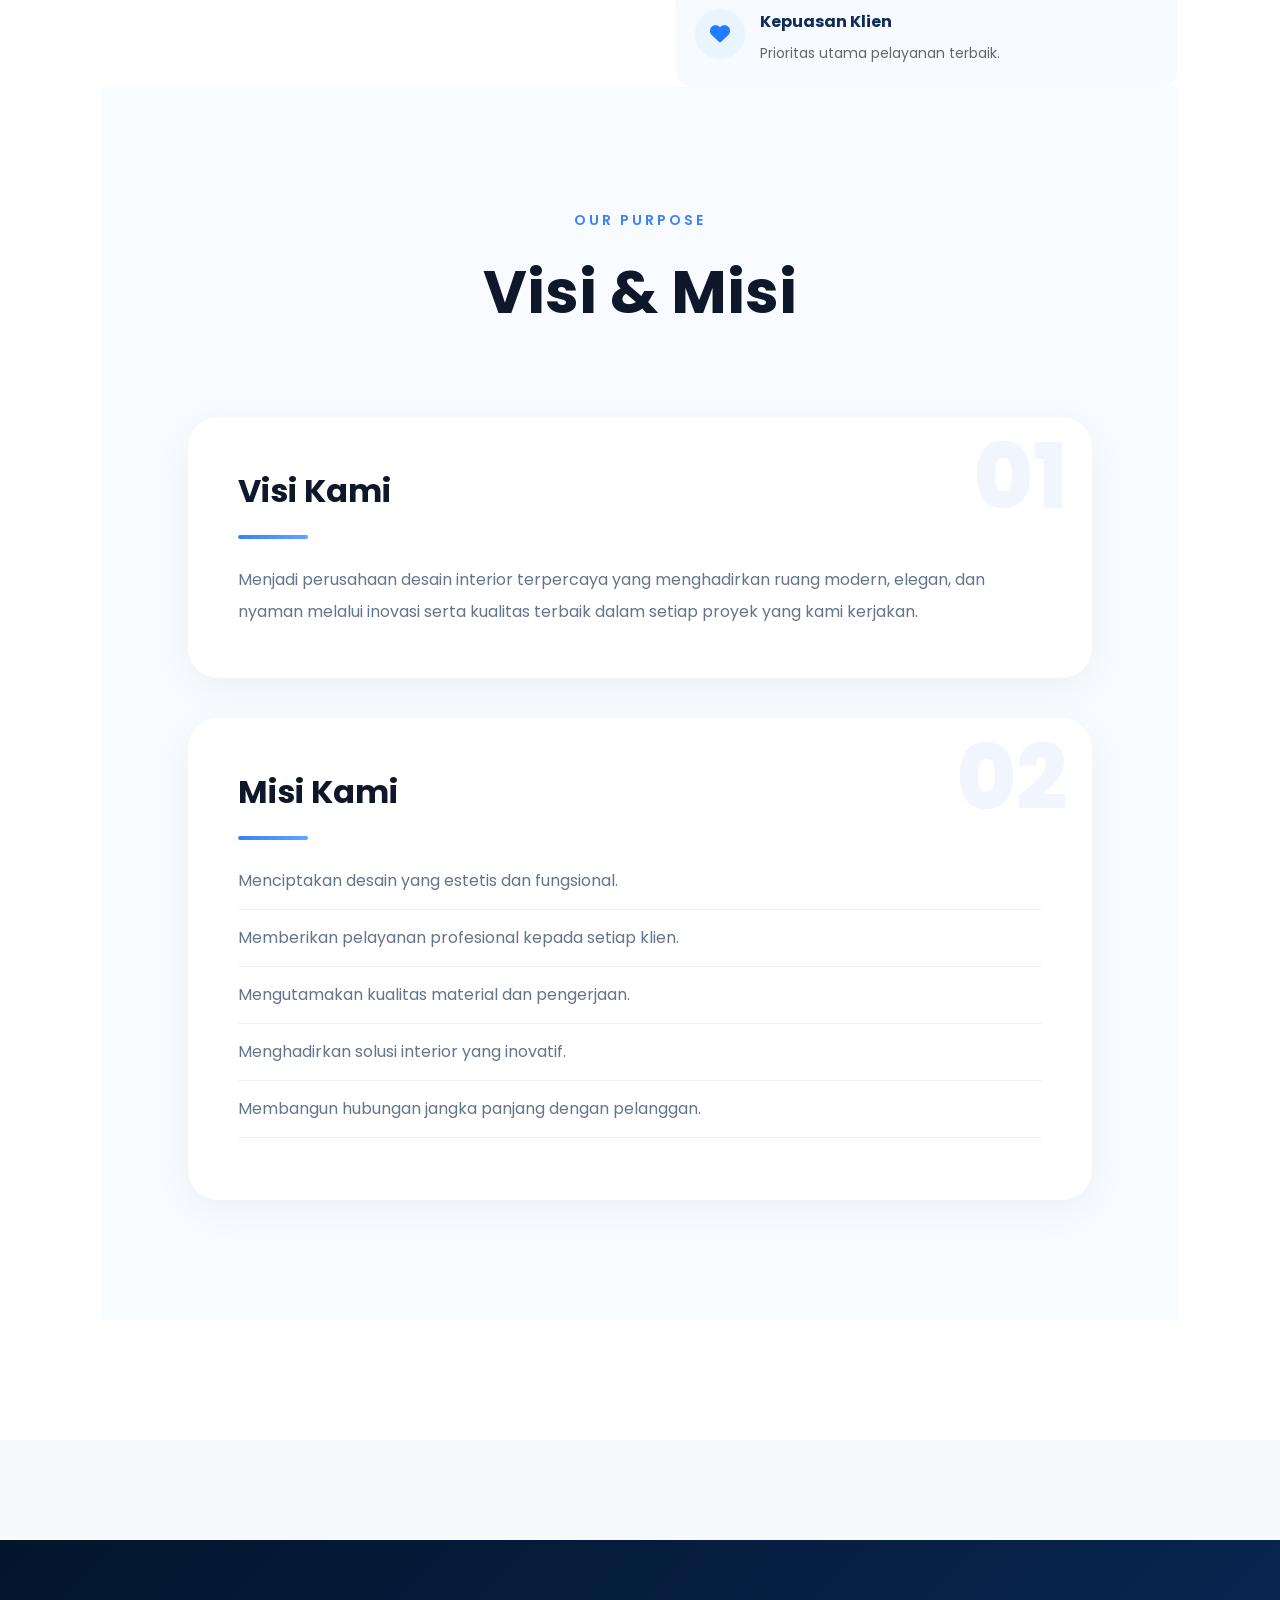
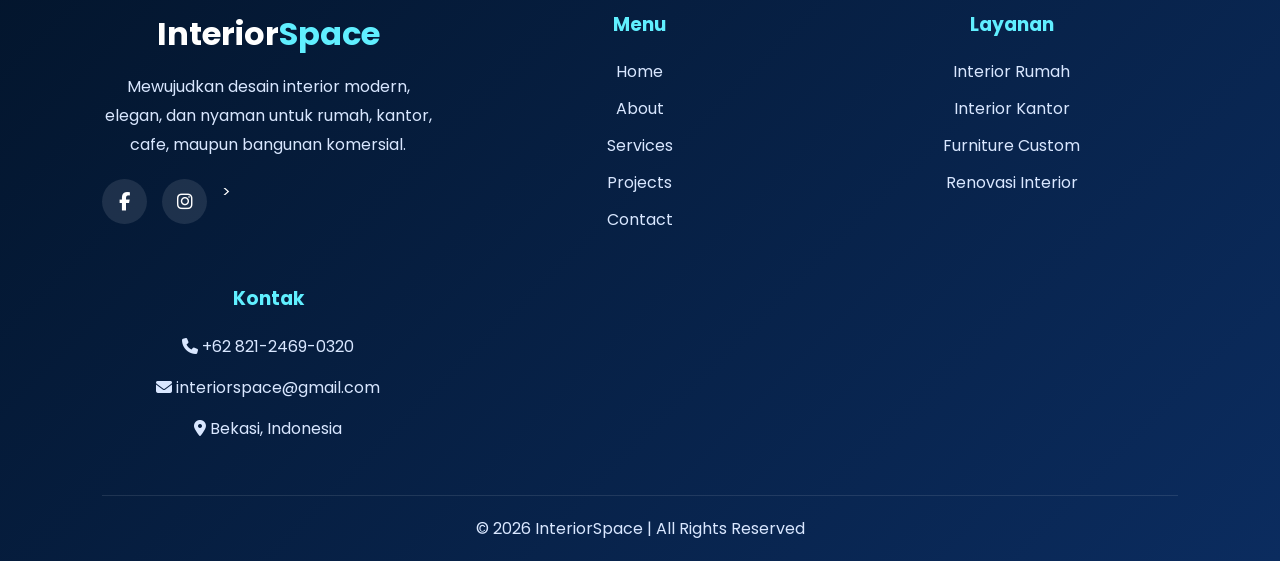
==== commit d62213ad: "Update about.html" ====
--- a/about.html
+++ b/about.html
@@ -29,6 +29,12 @@
     <!-- NAVBAR -->
 
     <header>
+
+        <div class="menu-btn">
+    <span></span>
+    <span></span>
+    <span></span>
+</div>
 
         <div class="logo">
             Interior<span>Space</span>
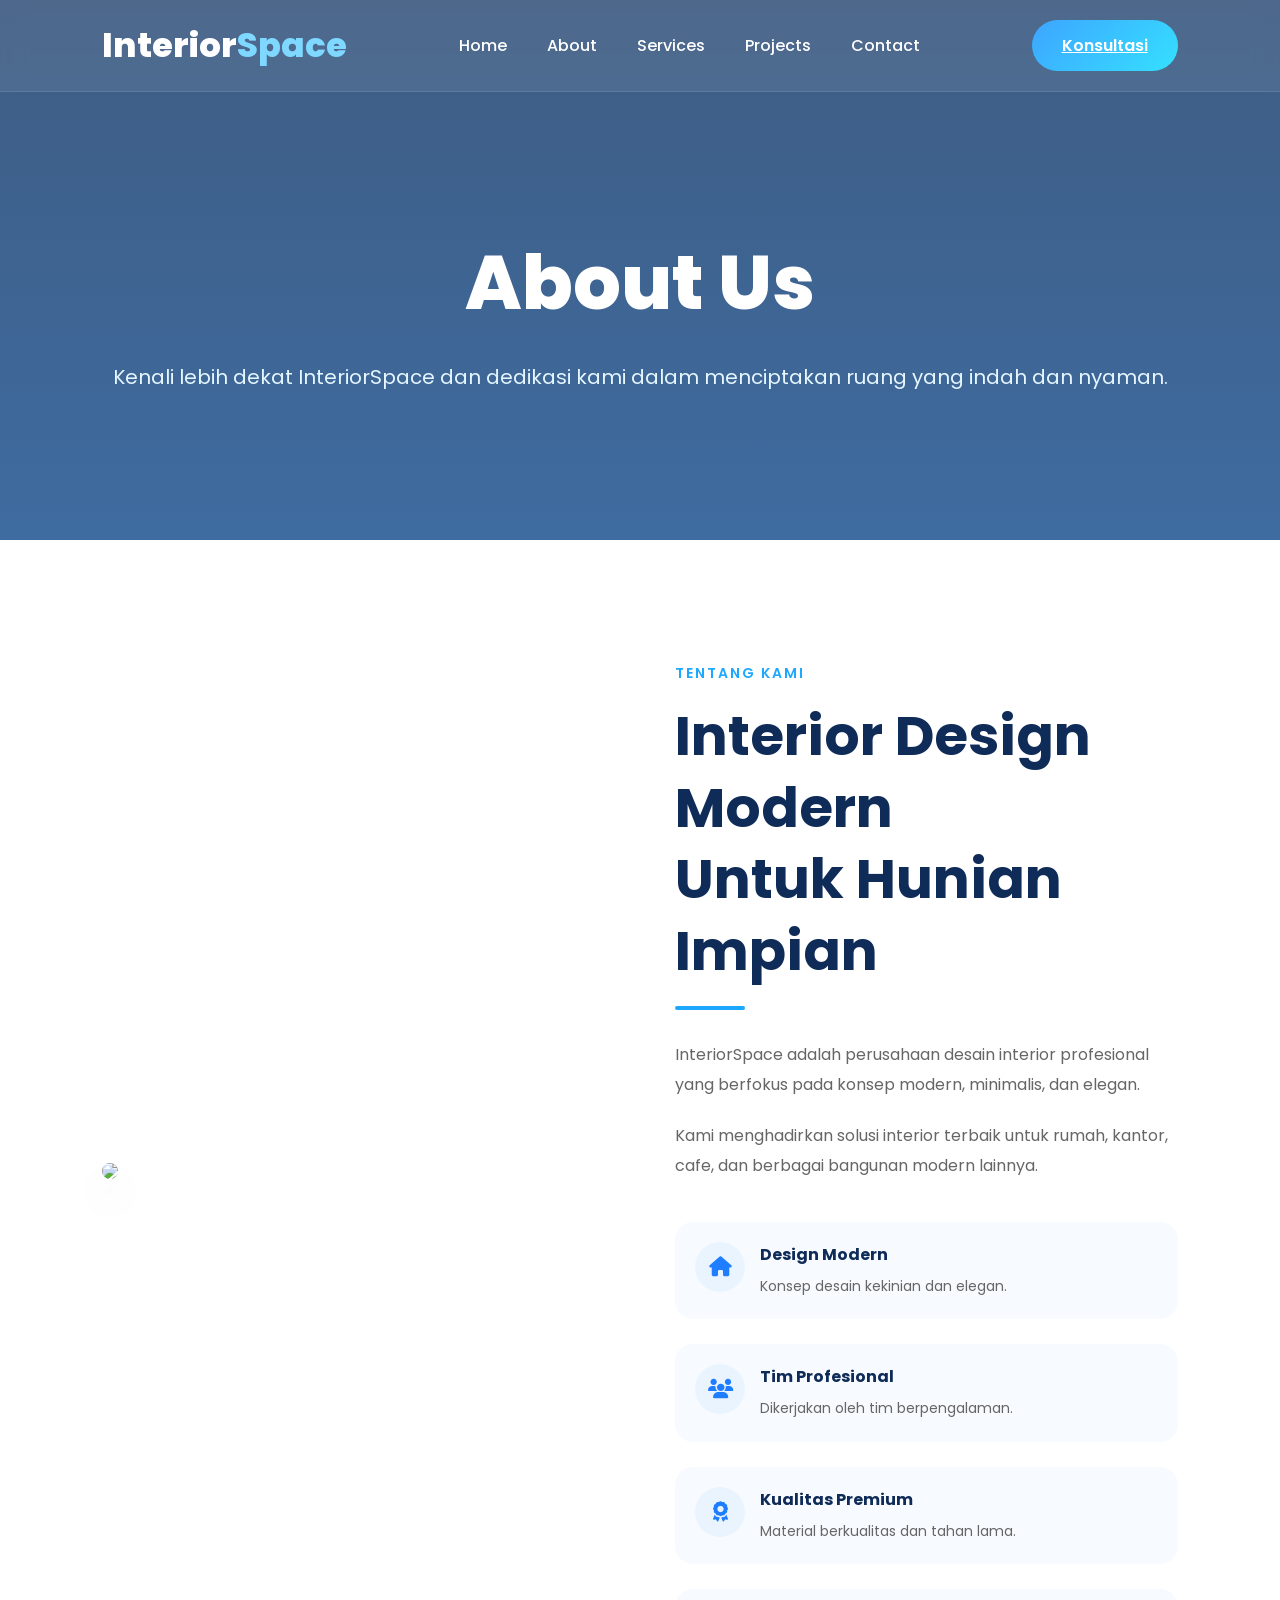
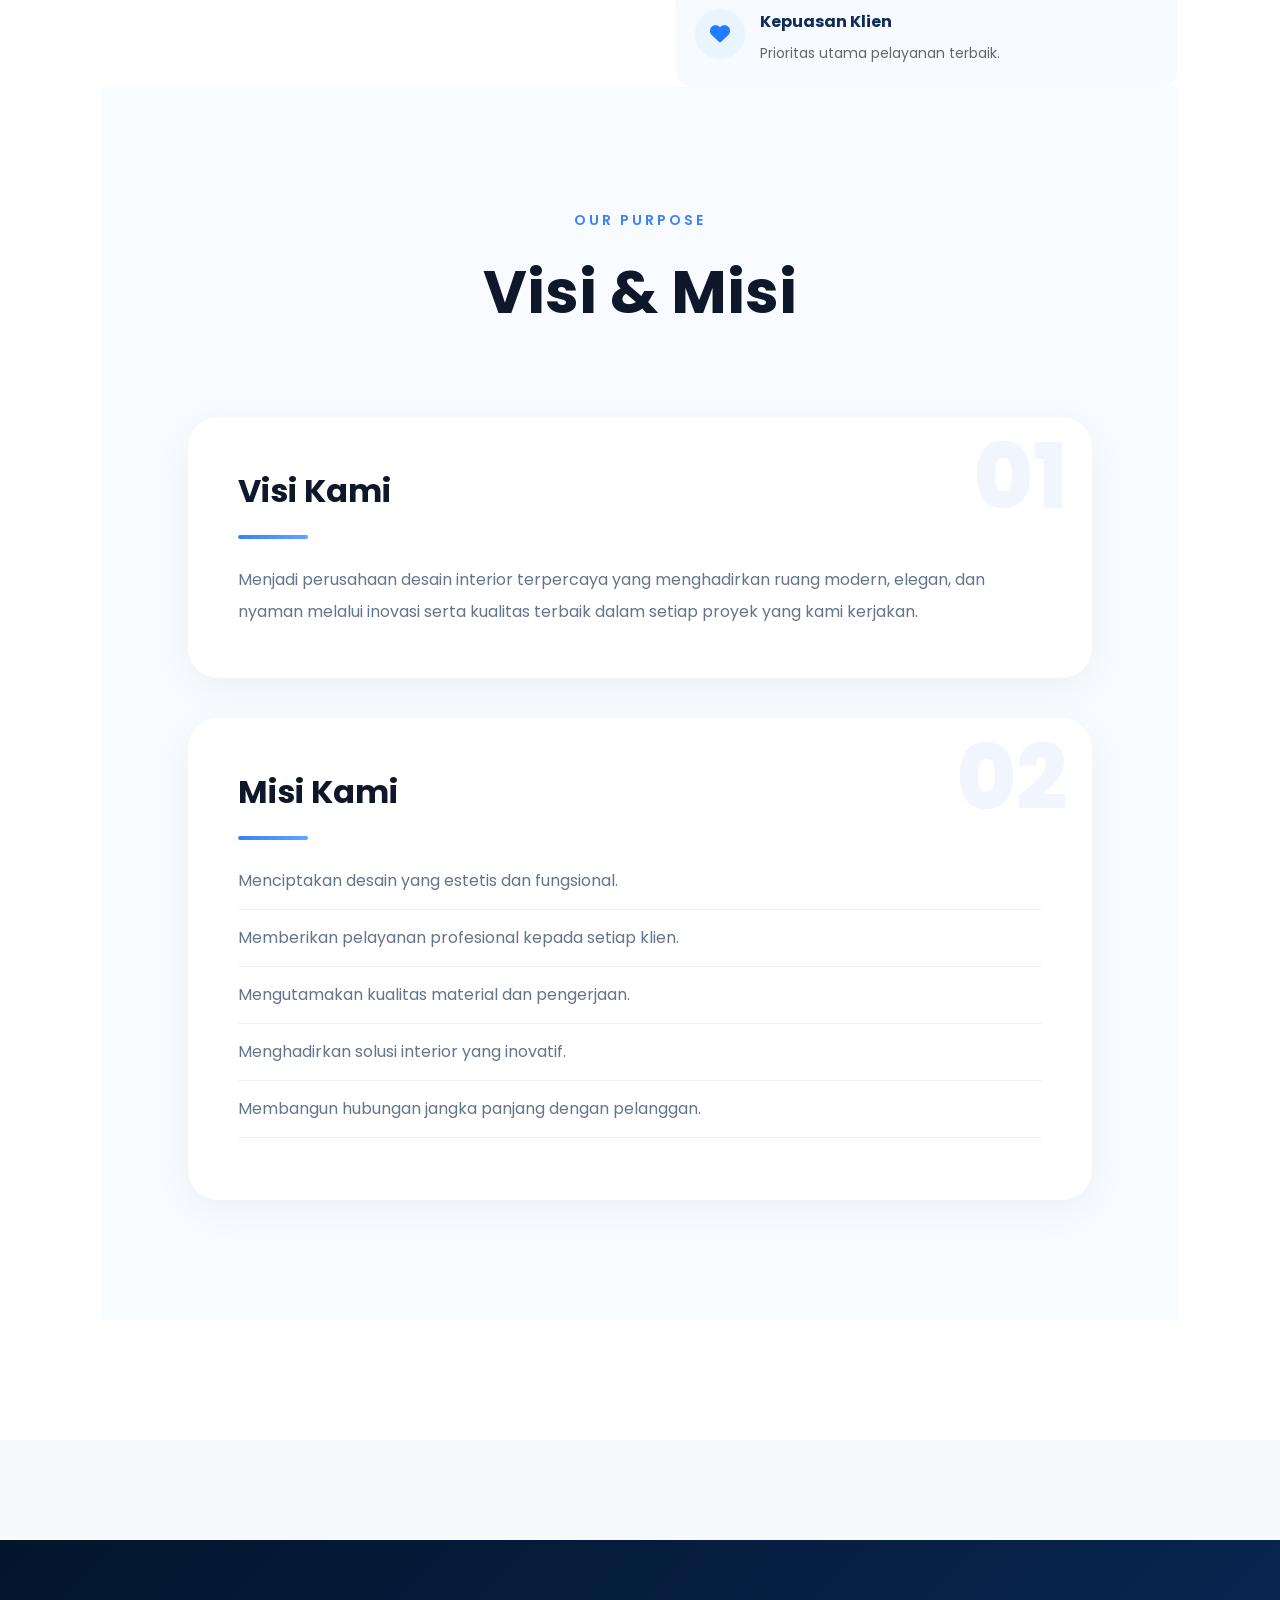
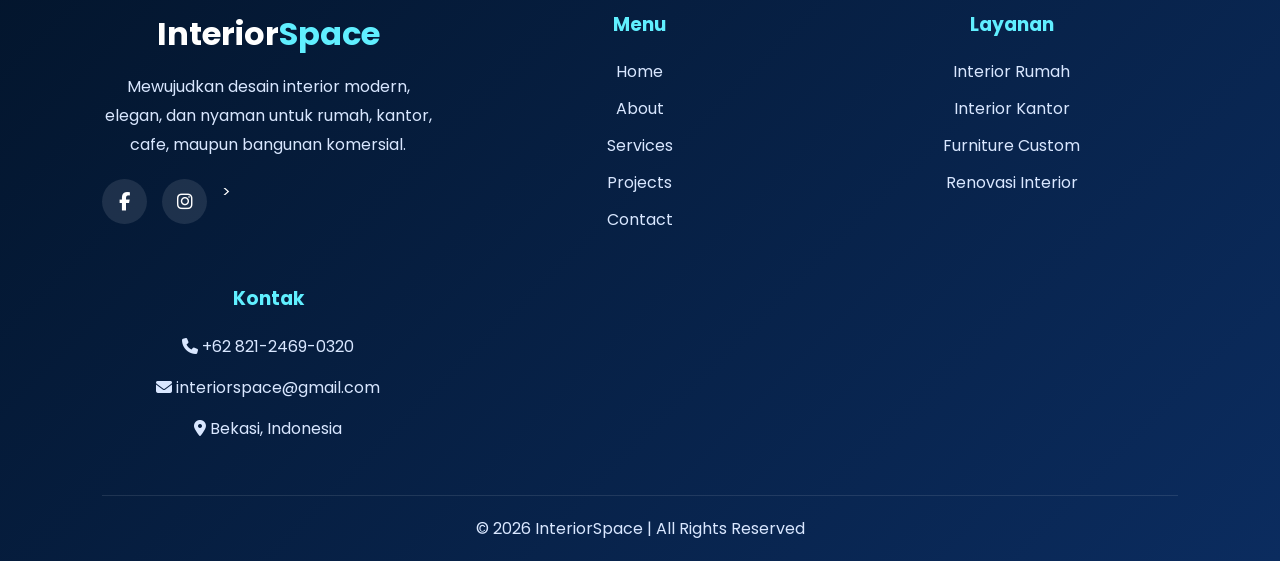
==== commit 564b73f4: "Update about.html" ====
--- a/about.html
+++ b/about.html
@@ -15,11 +15,7 @@
     <link rel="stylesheet"
     href="https://cdnjs.cloudflare.com/ajax/libs/font-awesome/6.5.1/css/all.min.css"/>
 
-    <div class="menu-btn">
-    <span></span>
-    <span></span>
-    <span></span>
-</div>
+   
 
     
 
--- a/about.css
+++ b/about.css
@@ -720,4 +720,47 @@
         font-size:70px;
     }
 
-}+}
+
+.menu-btn{
+    display:none;
+    flex-direction:column;
+    gap:6px;
+    cursor:pointer;
+}
+
+.menu-btn span{
+    width:28px;
+    height:3px;
+    background:#222;
+    border-radius:5px;
+    transition:.3s;
+}
+
+@media(max-width:768px){
+
+    .menu-btn{
+        display:flex;
+    }
+
+    nav{
+        position:absolute;
+        top:80px;
+        left:0;
+        width:100%;
+        background:#fff;
+        display:none;
+        flex-direction:column;
+        text-align:center;
+        padding:20px 0;
+        box-shadow:0 10px 20px rgba(0,0,0,.1);
+    }
+
+    nav.show{
+        display:flex;
+    }
+
+    nav a{
+        margin:15px 0;
+    }
+}
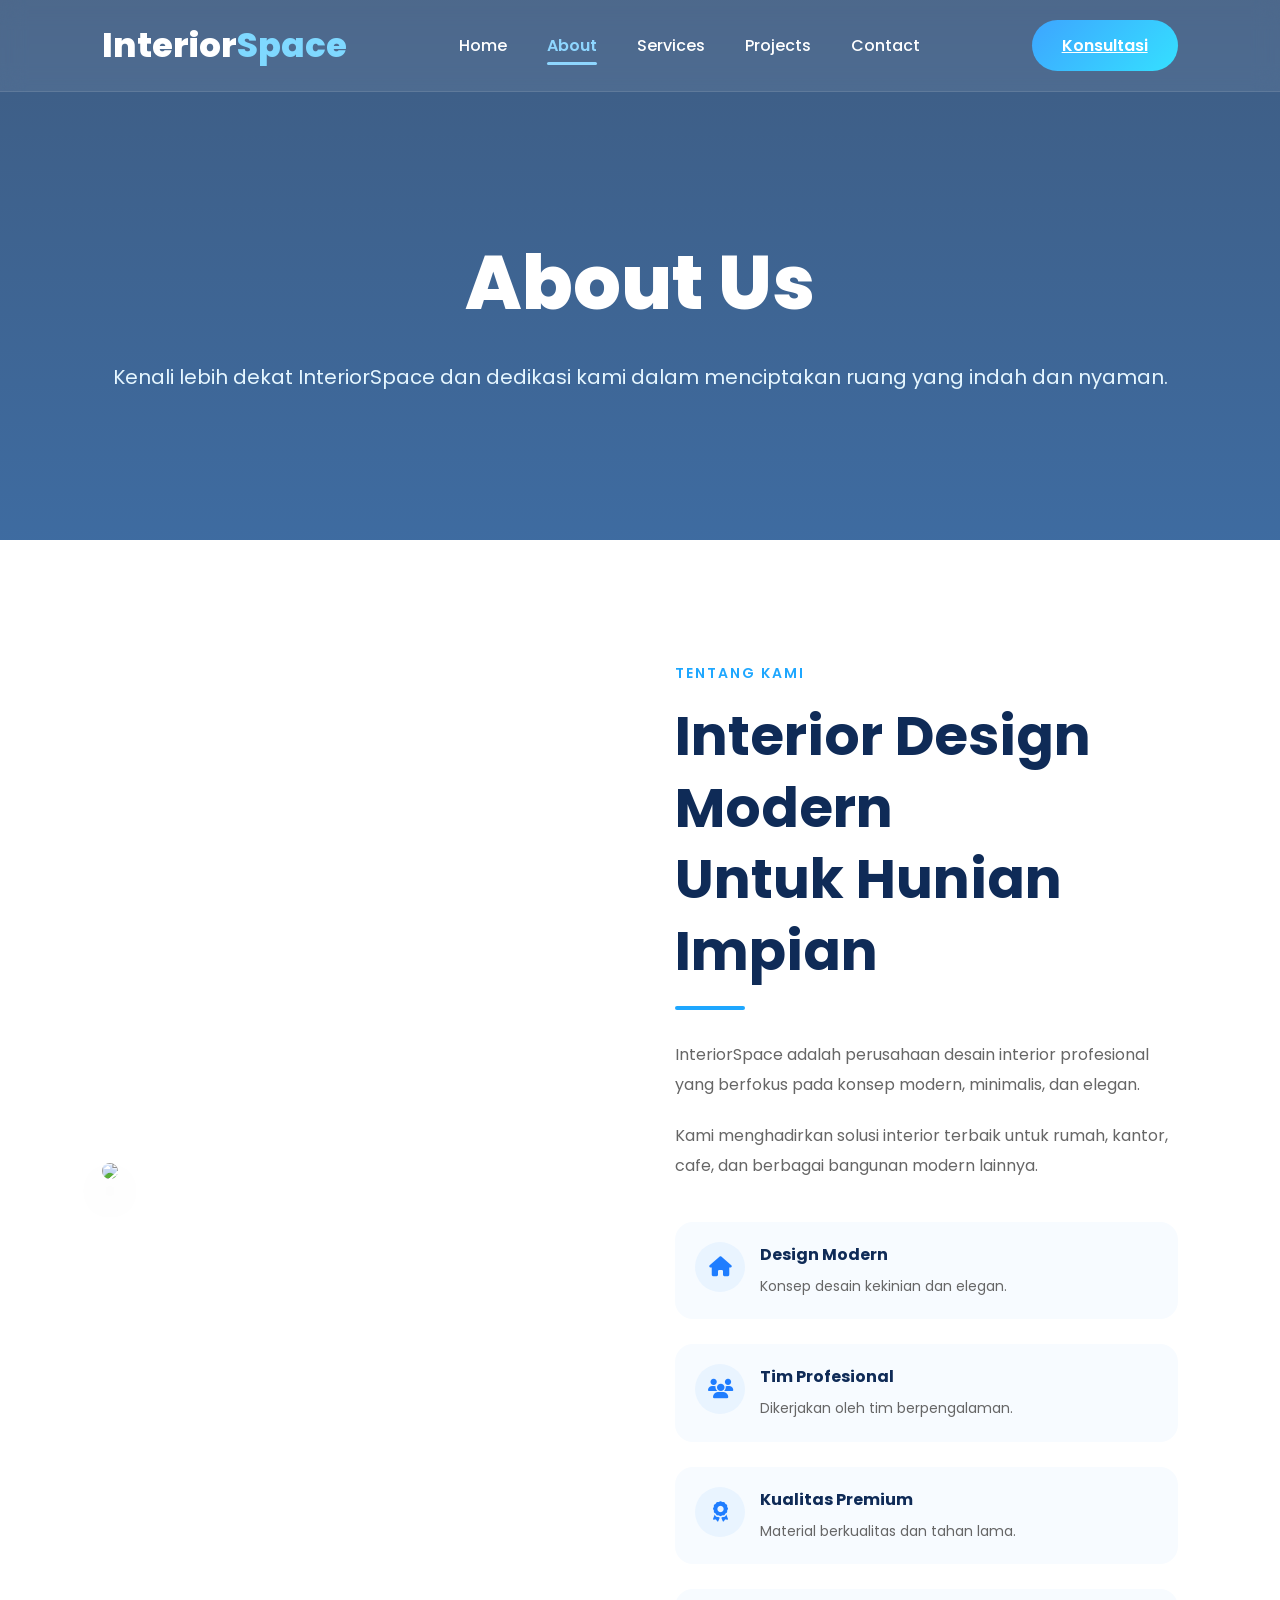
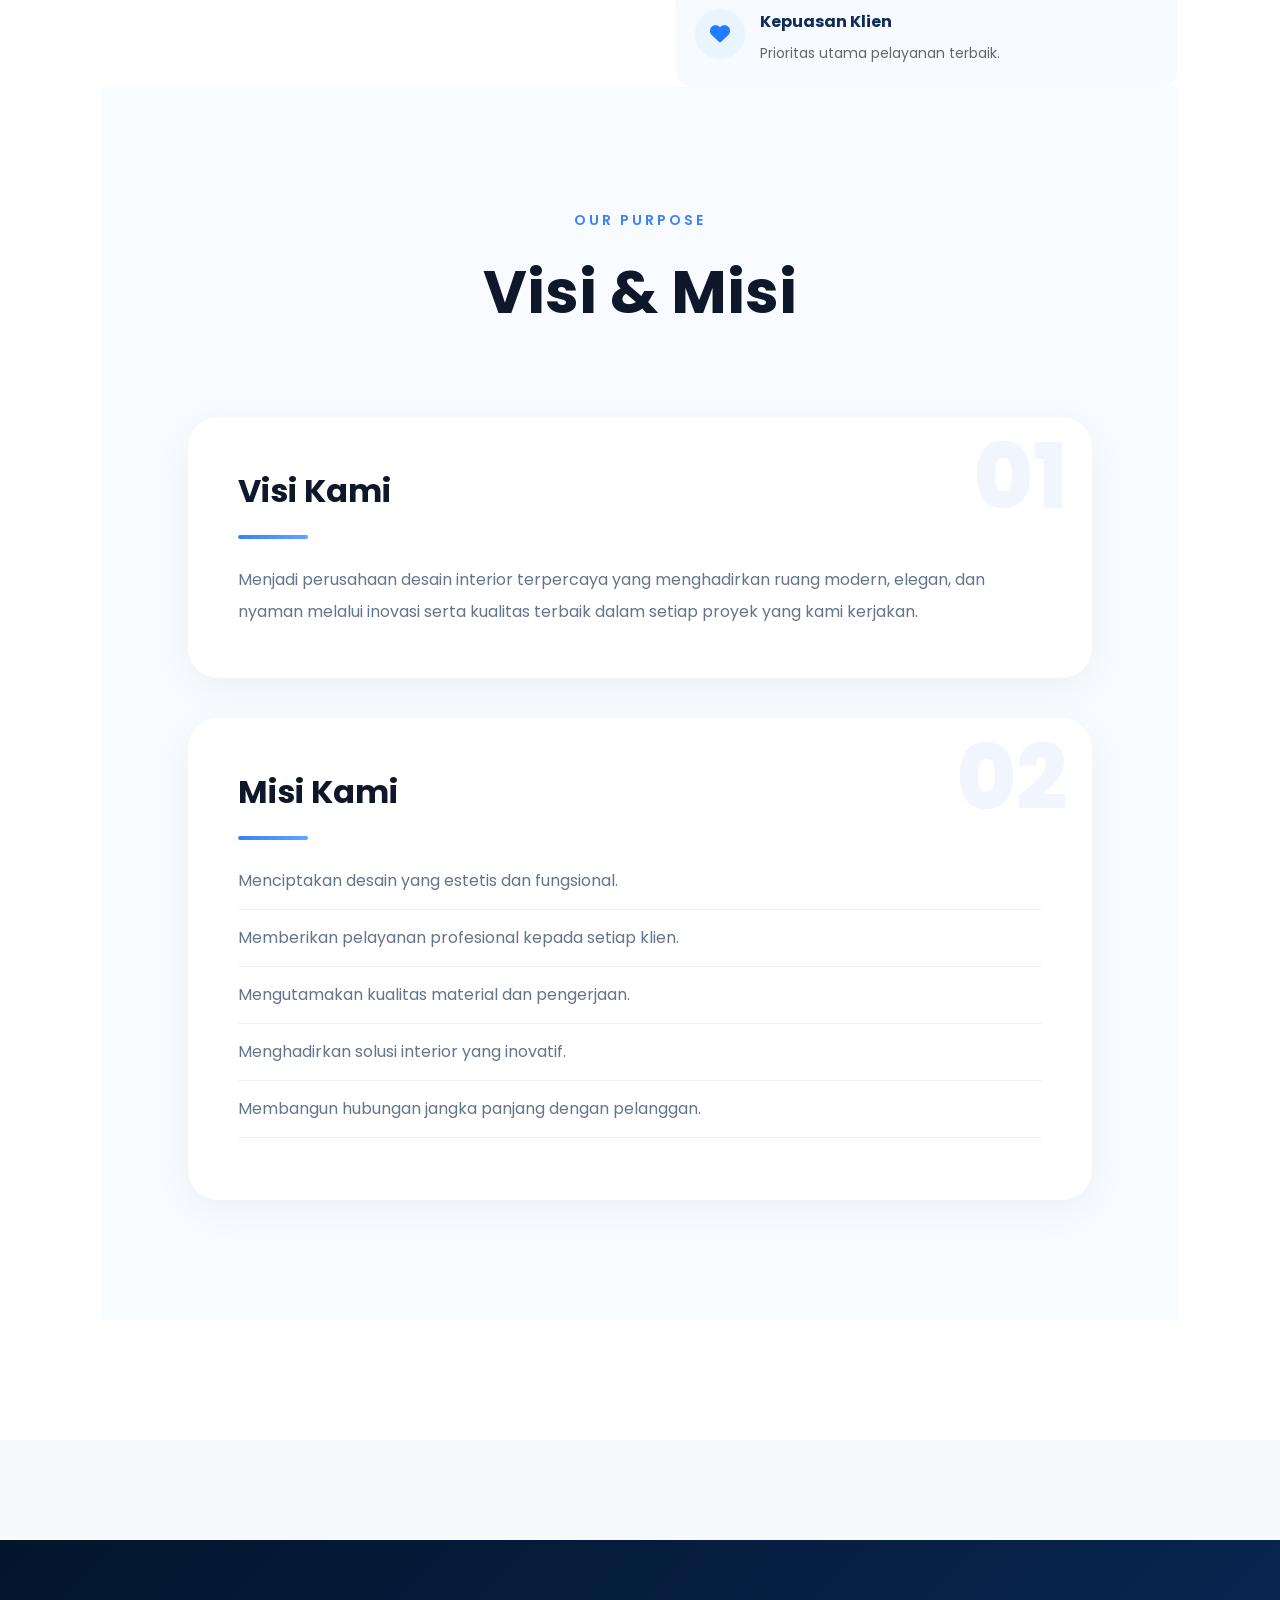
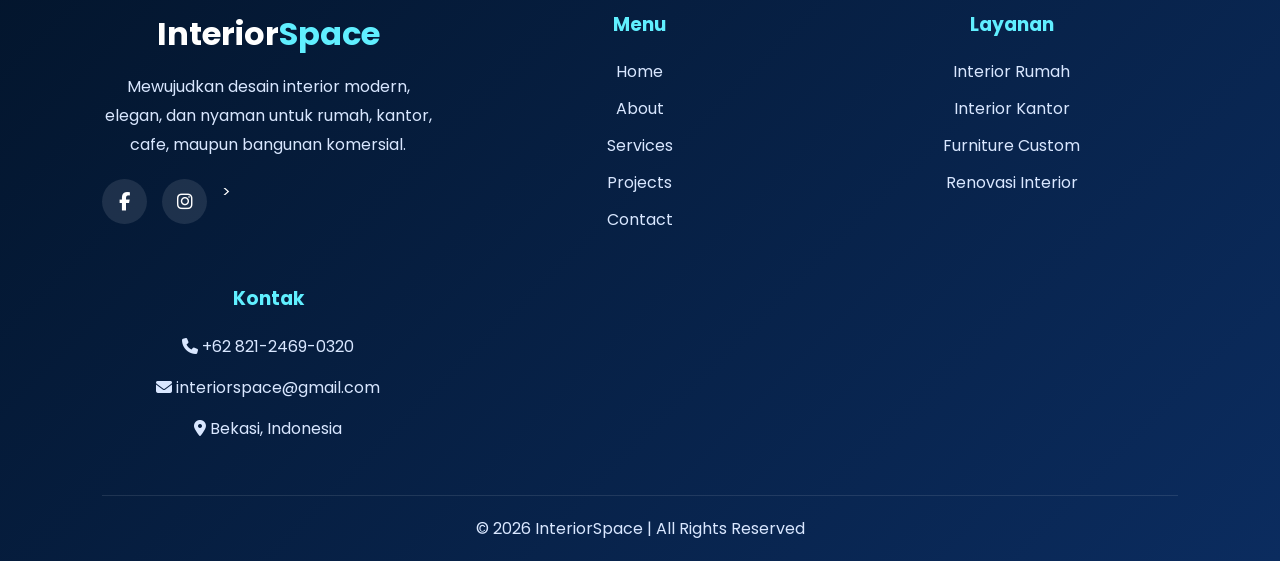
==== commit f418ec0b: "Update about.html" ====
--- a/about.html
+++ b/about.html
@@ -26,11 +26,6 @@
 
     <header>
 
-        <div class="menu-btn">
-    <span></span>
-    <span></span>
-    <span></span>
-</div>
 
         <div class="logo">
             Interior<span>Space</span>
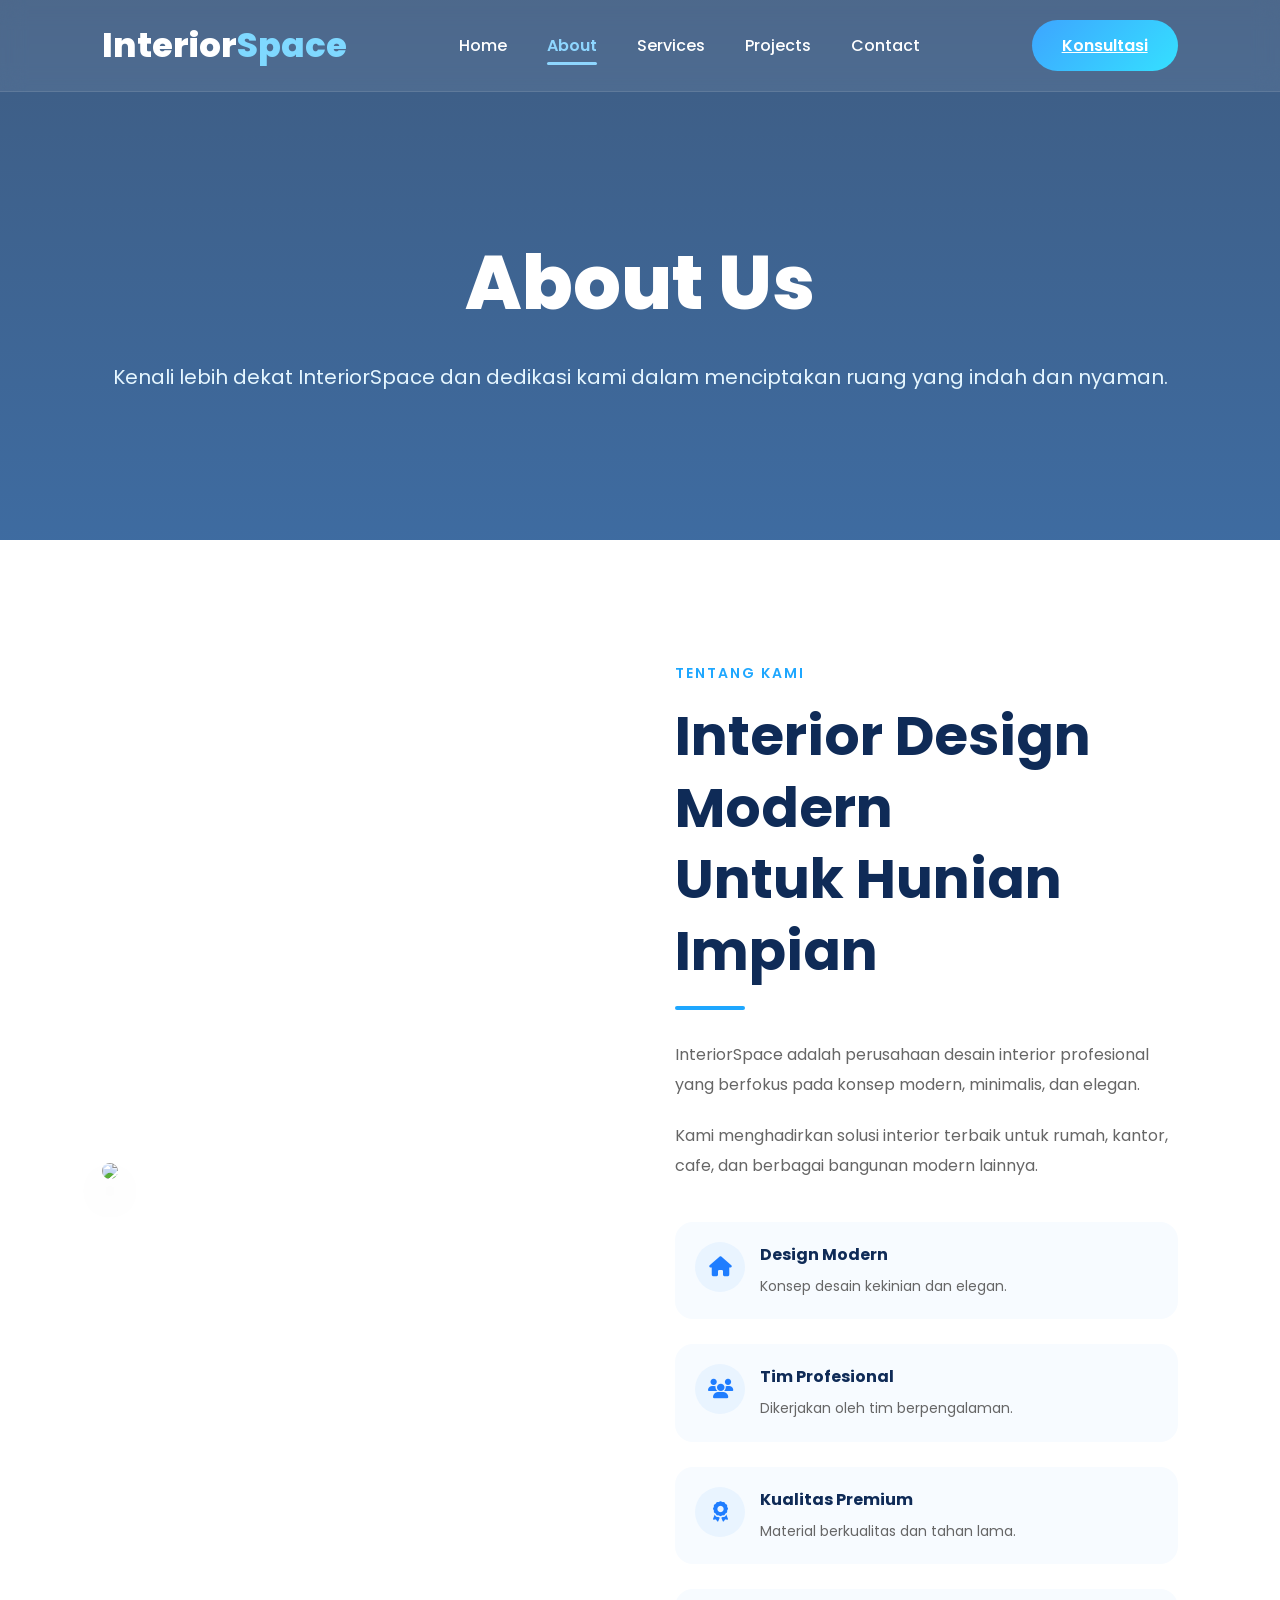
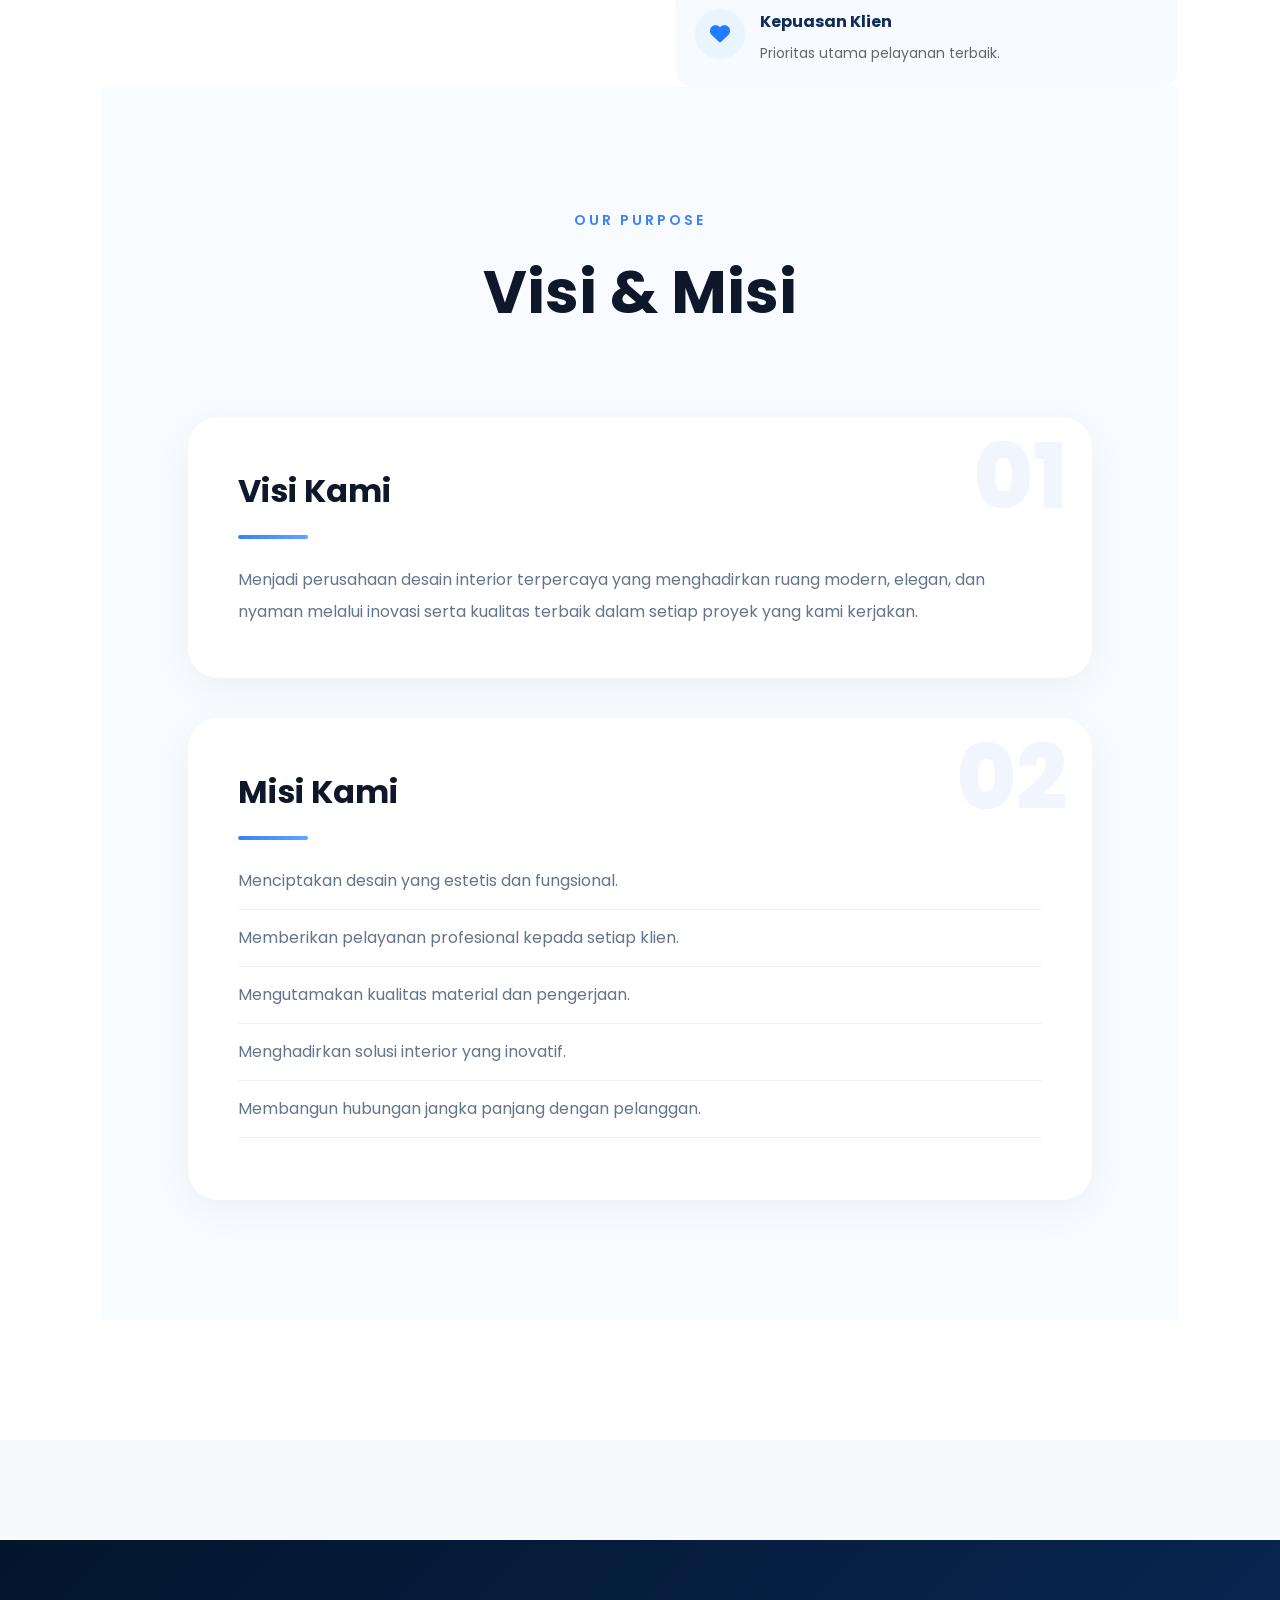
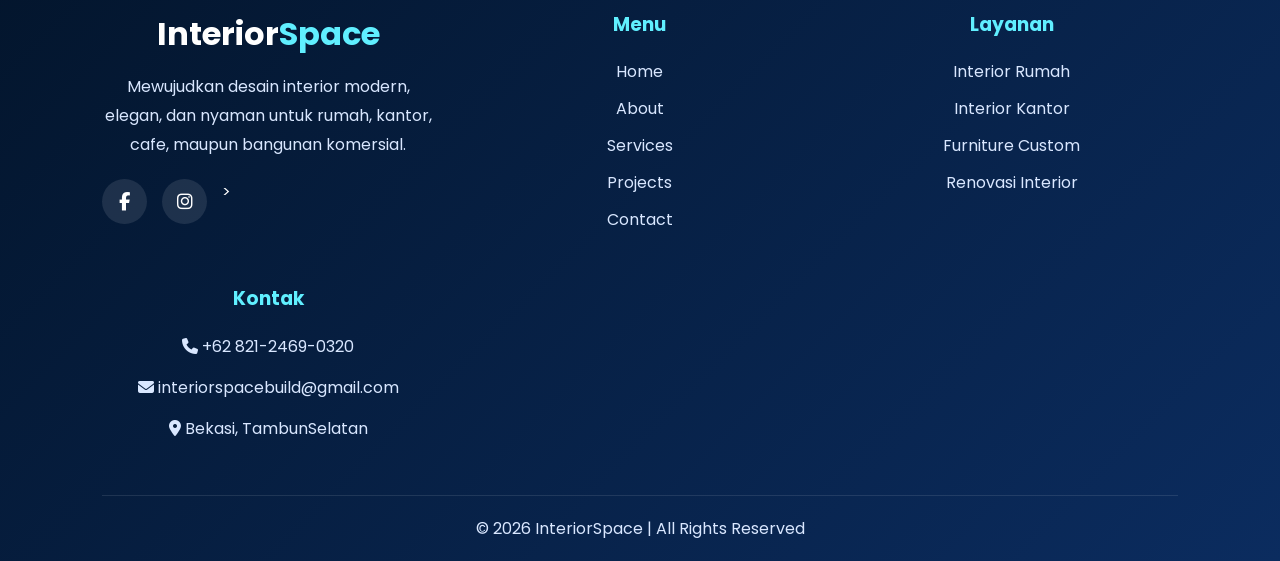
==== commit 3151a3ab: "Update about.html" ====
--- a/about.html
+++ b/about.html
@@ -316,9 +316,9 @@
 
              <p><i class="fas fa-phone"></i> +62 821-2469-0320</p>
 
-            <p><i class="fas fa-envelope"></i> interiorspace@gmail.com</p>
-
-            <p><i class="fas fa-location-dot"></i> Bekasi, Indonesia</p>
+            <p><i class="fas fa-envelope"></i> interiorspacebuild@gmail.com</p>
+
+            <p><i class="fas fa-location-dot"></i> Bekasi, TambunSelatan</p>
 
         </div>
 
--- a/about.css
+++ b/about.css
@@ -700,8 +700,6 @@
     padding-bottom:12px;
 }
 
-/* Responsive */
-
 @media(max-width:768px){
 
     .vm-title h2{
@@ -721,46 +719,3 @@
     }
 
 }
-
-.menu-btn{
-    display:none;
-    flex-direction:column;
-    gap:6px;
-    cursor:pointer;
-}
-
-.menu-btn span{
-    width:28px;
-    height:3px;
-    background:#222;
-    border-radius:5px;
-    transition:.3s;
-}
-
-@media(max-width:768px){
-
-    .menu-btn{
-        display:flex;
-    }
-
-    nav{
-        position:absolute;
-        top:80px;
-        left:0;
-        width:100%;
-        background:#fff;
-        display:none;
-        flex-direction:column;
-        text-align:center;
-        padding:20px 0;
-        box-shadow:0 10px 20px rgba(0,0,0,.1);
-    }
-
-    nav.show{
-        display:flex;
-    }
-
-    nav a{
-        margin:15px 0;
-    }
-}
